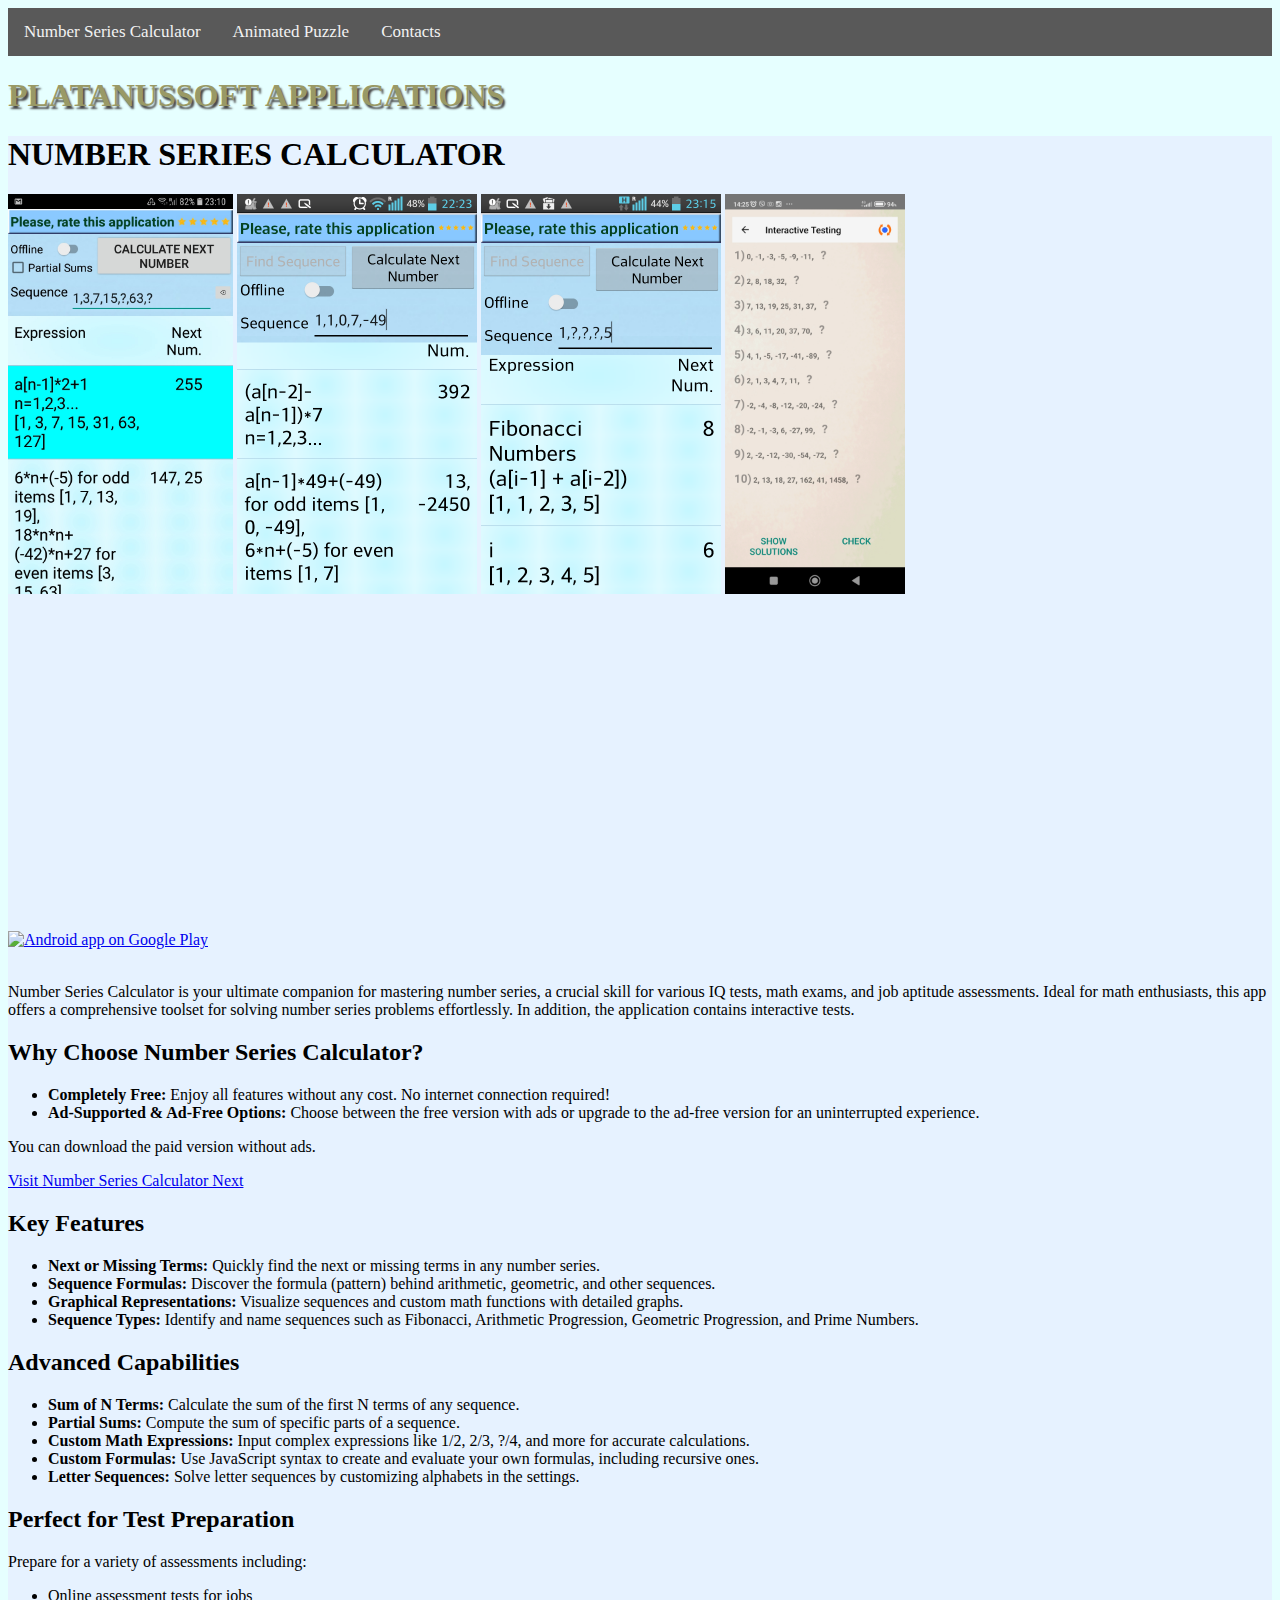
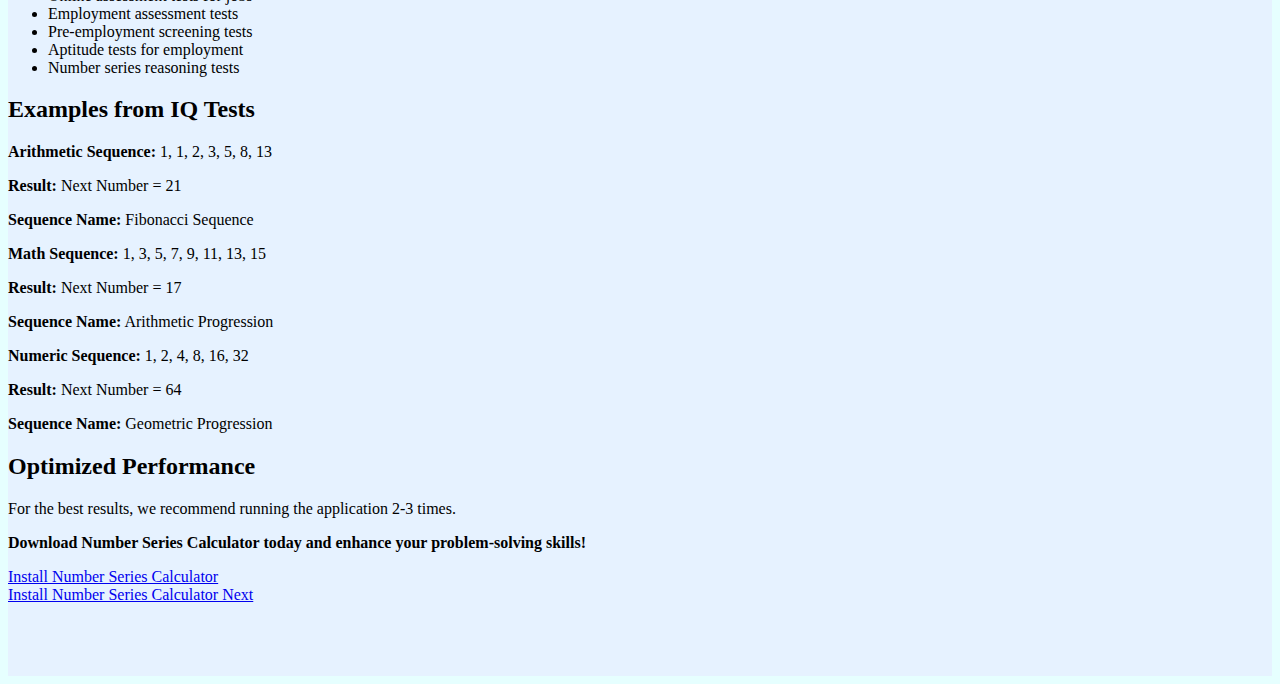
==== index.html @ 9a8e22d0 "changes" ====
<!DOCTYPE html>
<html>
<head>

    <title>Number Series Calculator is your ultimate companion for mastering number series, a crucial skill for various IQ tests and Math Exams!</title>
	<meta name="description" content="Number Series Calculator and Animated Puzzle. 
				Number Series Calculator can be useful for self learning the number
				sequences used in IQ Tests.">

    <style>

        .navbar {
            overflow: hidden;
            background-color: #595959;
            top: 0;
            width: 100%;
        }

            .navbar a {
                float: left;
                display: block;
                color: #f2f2f2;
                text-align: center;
                padding: 14px 16px;
                text-decoration: none;
                font-size: 17px;
            }

                .navbar a:hover {
                    background: #ddd;
                    color: black;
                }


        .title {
            color: #999966;
            background: #e6ffff;
            text-shadow: 2px 3px 2px #474747;
        }

        div.gallery {
            margin: 5px;
            border: 1px solid #ccc;
            float: left;
            width: 180px;
        }

            div.gallery:hover {
                border: 1px solid #777;
            }

            div.gallery img {
                width: 100%;
                height: auto;
            }

        div.desc {
            padding: 15px;
            text-align: center;
        }

        .clearclass {
            clear: left;
        }
    </style>
	
	<script data-ad-client="ca-pub-1234247991321428" async src="https://pagead2.googlesyndication.com/pagead/js/adsbygoogle.js"></script>
	
</head>
<body style="background-color:#e6ffff;">

    <!--
    <div id="fb-root"></div>
    <script async defer crossorigin="anonymous" src="https://connect.facebook.net/en_US/sdk.js#xfbml=1&version=v5.0"></script>
    -->

    <div class="navbar">
        <a href="index.html">Number Series Calculator</a>
        <a href="anipuzzle.html">Animated Puzzle</a>
        <a href="contacts.html">Contacts</a>
    </div>


    <h1 class="title">PLATANUSSOFT APPLICATIONS</h1>

    <div style="background-color:#e6f2ff;">

        <h1>NUMBER SERIES CALCULATOR</h1>

        
            
                <img src="screen1.png" alt="Arithmetic Sequence" 
                     height="400">
                       
        

        
                <img src="screen2.png" alt="Arithmetic Sequence"
                     height="400">
        

        
                <img src="screen3.png" alt="Arithmetic Sequence"
                     height="400">
                                
                <img src="screen4.png" alt="Fibonacci Numbers" 
                     height="400">
        
        
        
            <iframe align="top" width="560" height="315" src="https://www.youtube.com/embed/m0I79JWPLYk" frameborder="0" allow="accelerometer; autoplay; encrypted-media; gyroscope; picture-in-picture" allowfullscreen></iframe>
        

        <!--
        <div class="gallery">
            <div class="fb-page" data-href="https://www.facebook.com/expressionfinder" data-tabs="timeline" data-width="" data-height="" data-small-header="false" data-adapt-container-width="true" data-hide-cover="false" data-show-facepile="true"><blockquote cite="https://www.facebook.com/expressionfinder" class="fb-xfbml-parse-ignore"><a href="https://www.facebook.com/expressionfinder">Number Series Calculator</a></blockquote></div>
        </div>
    -->



        <div class="clearclass">

            <br>

            <a href="https://play.google.com/store/apps/details?id=com.expressionfinder">
                <img alt="Android app on Google Play"
                     src="https://developer.android.com/images/brand/en_app_rgb_wo_45.png" />
            </a>

            <br><br>

            <!--<h1>Number Series Calculator</h1>-->
            <p>Number Series Calculator is your ultimate companion for mastering number series, a crucial skill for various IQ tests, math exams, and job aptitude assessments. Ideal for math enthusiasts, this app offers a comprehensive toolset for solving number series problems effortlessly. In addition, the application contains interactive tests.</p>

            <h2>Why Choose Number Series Calculator?</h2>
            <ul>
                <li><strong>Completely Free:</strong> Enjoy all features without any cost. No internet connection required!</li>
                <li><strong>Ad-Supported & Ad-Free Options:</strong> Choose between the free version with ads or upgrade to the ad-free version for an uninterrupted experience.</li>
            </ul>

            <p>You can download the paid version without ads.</p>
            <p><a href="https://play.google.com/store/apps/details?id=com.numberseriescalculator">Visit Number Series Calculator Next</a></p>

            <h2>Key Features</h2>
            <ul>
                <li><strong>Next or Missing Terms:</strong> Quickly find the next or missing terms in any number series.</li>
                <li><strong>Sequence Formulas:</strong> Discover the formula (pattern) behind arithmetic, geometric, and other sequences.</li>
                <li><strong>Graphical Representations:</strong> Visualize sequences and custom math functions with detailed graphs.</li>
                <li><strong>Sequence Types:</strong> Identify and name sequences such as Fibonacci, Arithmetic Progression, Geometric Progression, and Prime Numbers.</li>
            </ul>

            <h2>Advanced Capabilities</h2>
            <ul>
                <li><strong>Sum of N Terms:</strong> Calculate the sum of the first N terms of any sequence.</li>
                <li><strong>Partial Sums:</strong> Compute the sum of specific parts of a sequence.</li>
                <li><strong>Custom Math Expressions:</strong> Input complex expressions like 1/2, 2/3, ?/4, and more for accurate calculations.</li>
                <li><strong>Custom Formulas:</strong> Use JavaScript syntax to create and evaluate your own formulas, including recursive ones.</li>
                <li><strong>Letter Sequences:</strong> Solve letter sequences by customizing alphabets in the settings.</li>
            </ul>

            <h2>Perfect for Test Preparation</h2>
            <p>Prepare for a variety of assessments including:</p>
            <ul>
                <li>Online assessment tests for jobs</li>
                <li>Employment assessment tests</li>
                <li>Pre-employment screening tests</li>
                <li>Aptitude tests for employment</li>
                <li>Number series reasoning tests</li>
            </ul>

            <h2>Examples from IQ Tests</h2>
            <p><strong>Arithmetic Sequence:</strong> 1, 1, 2, 3, 5, 8, 13</p>
            <p><strong>Result:</strong> Next Number = 21</p>
            <p><strong>Sequence Name:</strong> Fibonacci Sequence</p>

            <p><strong>Math Sequence:</strong> 1, 3, 5, 7, 9, 11, 13, 15</p>
            <p><strong>Result:</strong> Next Number = 17</p>
            <p><strong>Sequence Name:</strong> Arithmetic Progression</p>

            <p><strong>Numeric Sequence:</strong> 1, 2, 4, 8, 16, 32</p>
            <p><strong>Result:</strong> Next Number = 64</p>
            <p><strong>Sequence Name:</strong> Geometric Progression</p>

            <h2>Optimized Performance</h2>
            <p>For the best results, we recommend running the application 2-3 times.</p>

            <p><strong>Download Number Series Calculator today and enhance your problem-solving skills!</strong></p>

            <div>
                <a href="https://play.google.com/store/apps/details?id=com.expressionfinder">
                    Install
                    Number Series Calculator
                </a><br>
                <a href="https://play.google.com/store/apps/details?id=com.numberseriescalculator">
                    Install
                    Number Series Calculator Next
                </a>
            </div>

            <br>
            <br>




            <br>
            <br>

        </div>
    </div>
        

    <script type="text/javascript">var infolinks_pid = 3323339; var infolinks_wsid = 0;</script>
    <script type="text/javascript" src="//resources.infolinks.com/js/infolinks_main.js"></script>
</body>
</html>
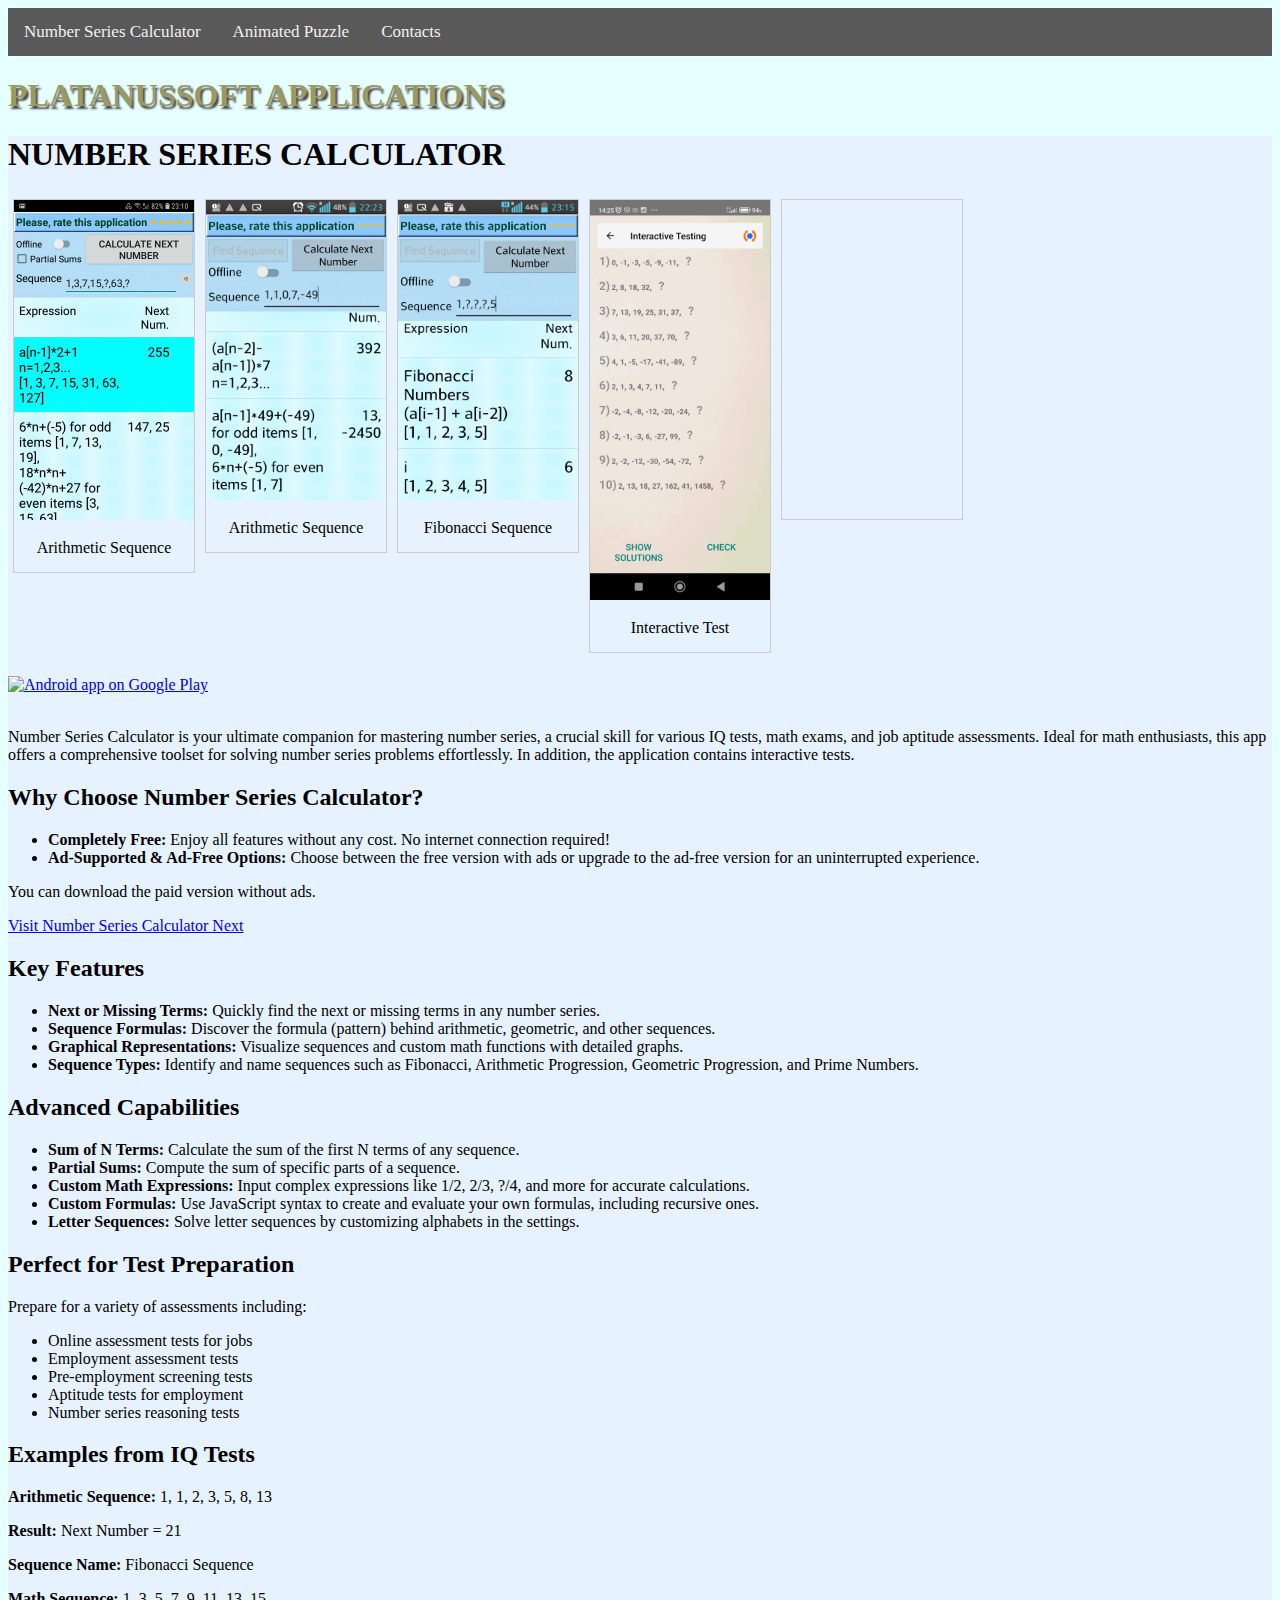
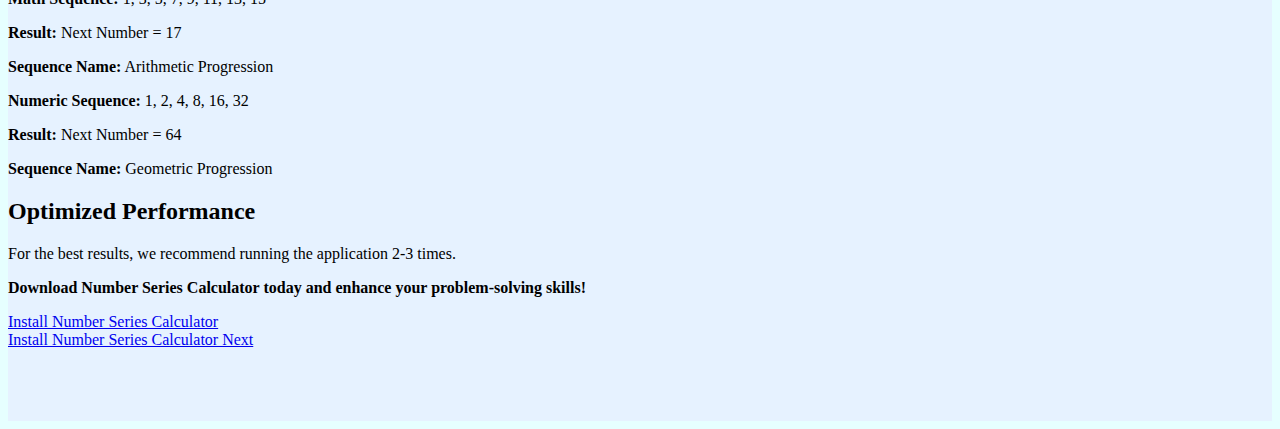
==== commit 32530384: "new changes" ====
--- a/index.html
+++ b/index.html
@@ -87,29 +87,48 @@
 
         <h1>NUMBER SERIES CALCULATOR</h1>
 
+
+        <div class="gallery">
+            <a target="_blank" href="screen1.png">
+                <img src="screen1.png" alt="Arithmetic Sequence" width="600"
+                     height="400">
+            </a>
+            <div class="desc">Arithmetic Sequence</div>
+        </div>
+
+        <div class="gallery">
+            <a target="_blank" href="screen2.png">
+                <img src="screen2.png" alt="Arithmetic Sequence" width="600"
+                     height="400">
+            </a>
+            <div class="desc">Arithmetic Sequence</div>
+        </div>
+
+        <div class="gallery">
+            <a target="_blank" href="screen3.png">
+                <img src="screen3.png" alt="Fibonacci Sequence" width="600"
+                     height="400">
+            </a>
+            <div class="desc">Fibonacci Sequence</div>
+        </div>
+
+        <div class="gallery">
+            <a target="_blank" href="screen4.png">
+                <img src="screen4.png" alt="Arithmetic Sequence" width="600"
+                     height="400">
+            </a>
+            <div class="desc">Interactive Test</div>
+        </div>
         
-            
-                <img src="screen1.png" alt="Arithmetic Sequence" 
-                     height="400">
-                       
+
+        <div class="gallery">
+
+            <iframe width="560" height="315" src="https://www.youtube.com/embed/m0I79JWPLYk" frameborder="0" allow="accelerometer; autoplay; encrypted-media; gyroscope; picture-in-picture" allowfullscreen></iframe>
+
+        </div>
+
         
 
-        
-                <img src="screen2.png" alt="Arithmetic Sequence"
-                     height="400">
-        
-
-        
-                <img src="screen3.png" alt="Arithmetic Sequence"
-                     height="400">
-                                
-                <img src="screen4.png" alt="Fibonacci Numbers" 
-                     height="400">
-        
-        
-        
-            <iframe align="top" width="560" height="315" src="https://www.youtube.com/embed/m0I79JWPLYk" frameborder="0" allow="accelerometer; autoplay; encrypted-media; gyroscope; picture-in-picture" allowfullscreen></iframe>
-        
 
         <!--
         <div class="gallery">
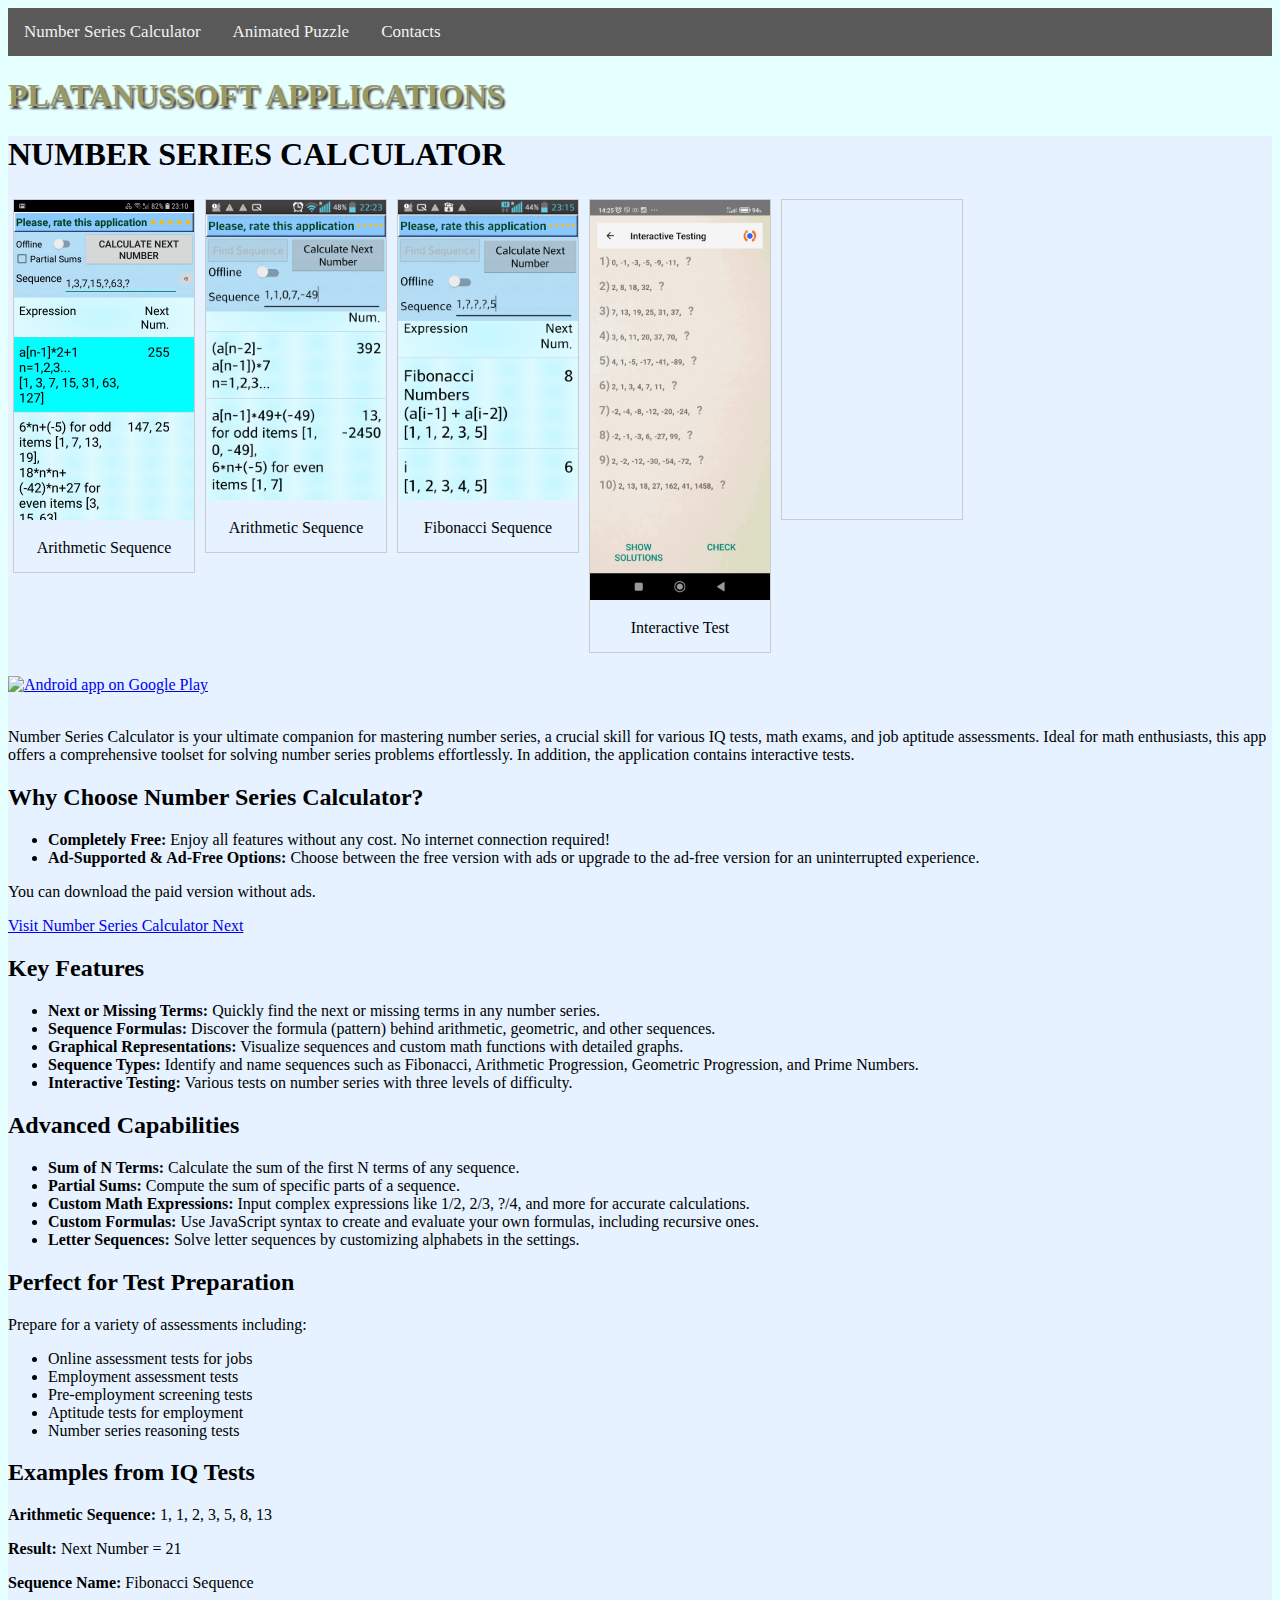
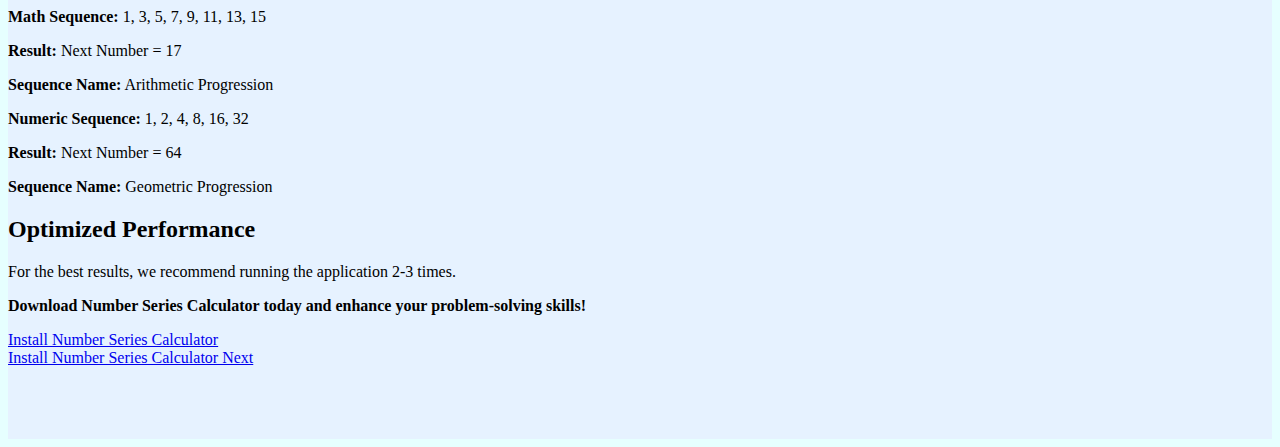
==== commit f86e92b9: "new changes" ====
--- a/index.html
+++ b/index.html
@@ -167,6 +167,7 @@
                 <li><strong>Sequence Formulas:</strong> Discover the formula (pattern) behind arithmetic, geometric, and other sequences.</li>
                 <li><strong>Graphical Representations:</strong> Visualize sequences and custom math functions with detailed graphs.</li>
                 <li><strong>Sequence Types:</strong> Identify and name sequences such as Fibonacci, Arithmetic Progression, Geometric Progression, and Prime Numbers.</li>
+                <li><strong>Interactive Testing:</strong> Various tests on number series with three levels of difficulty.</li>
             </ul>
 
             <h2>Advanced Capabilities</h2>
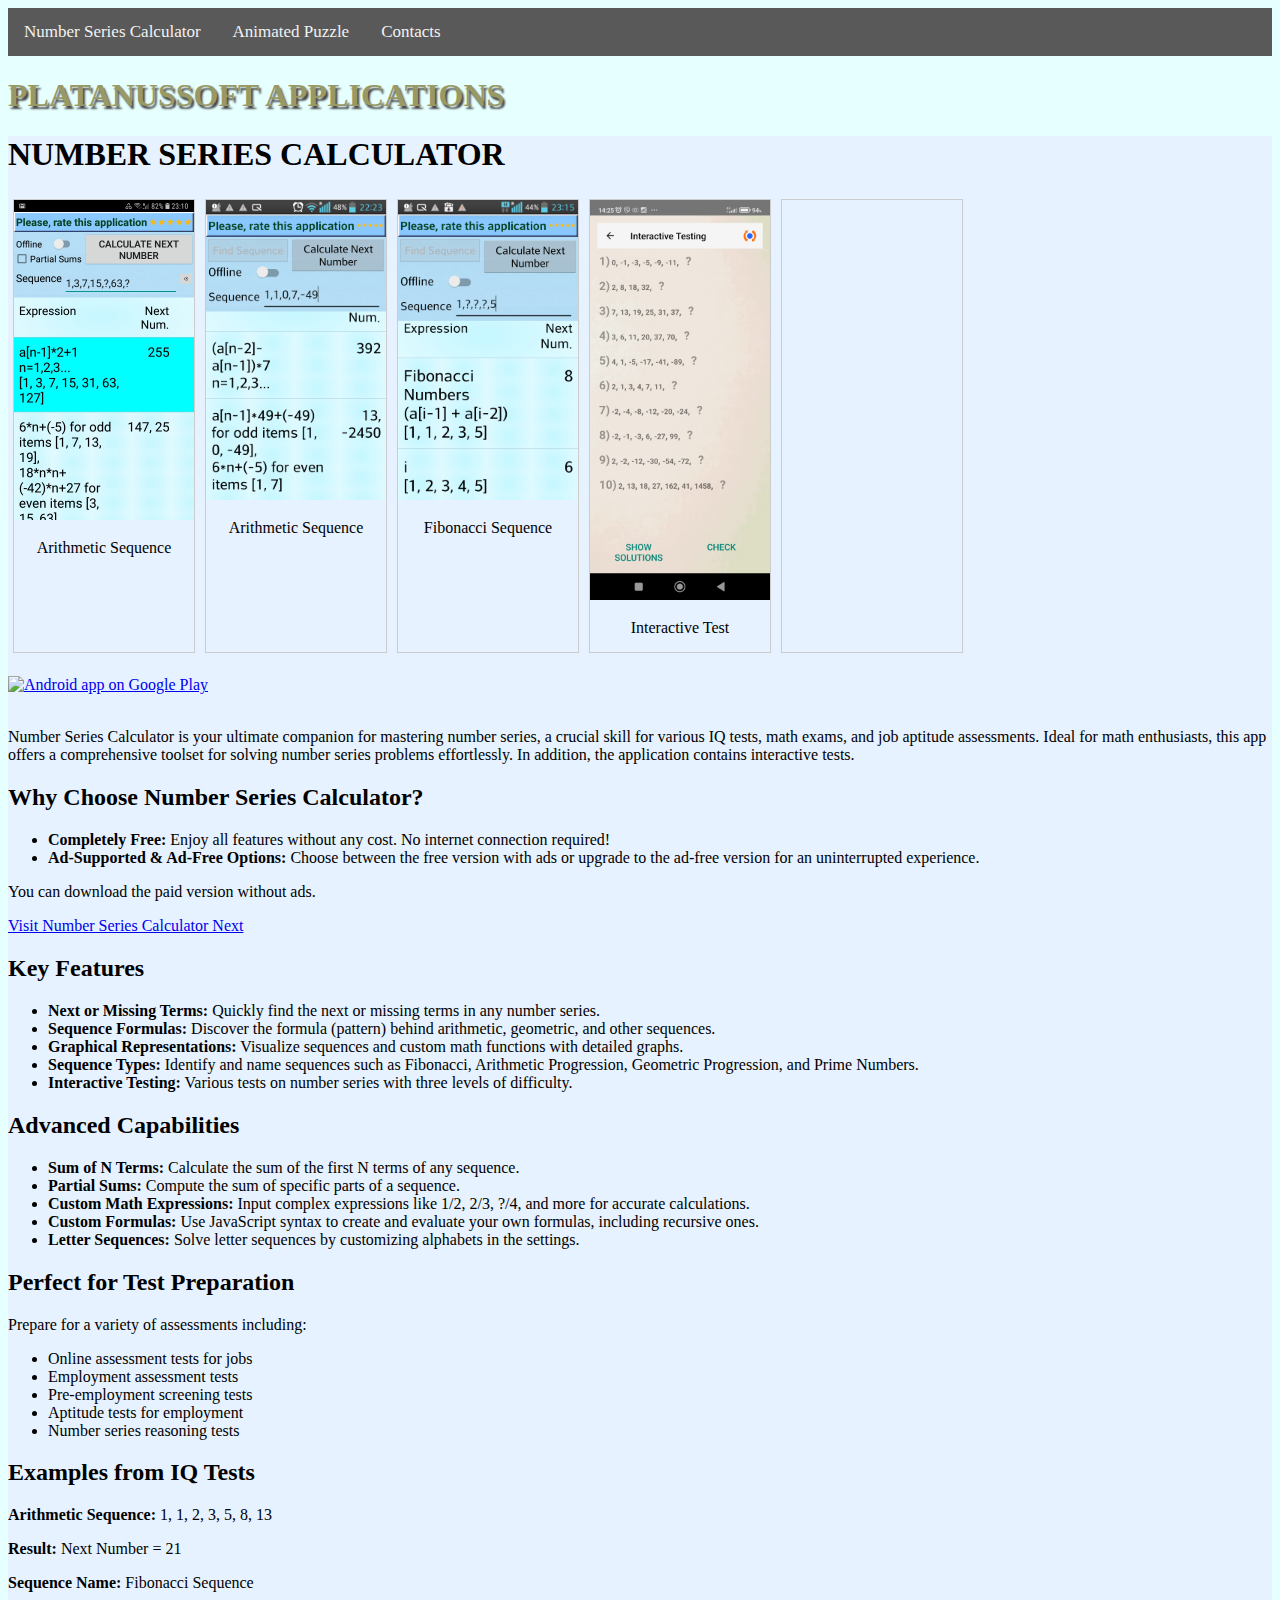
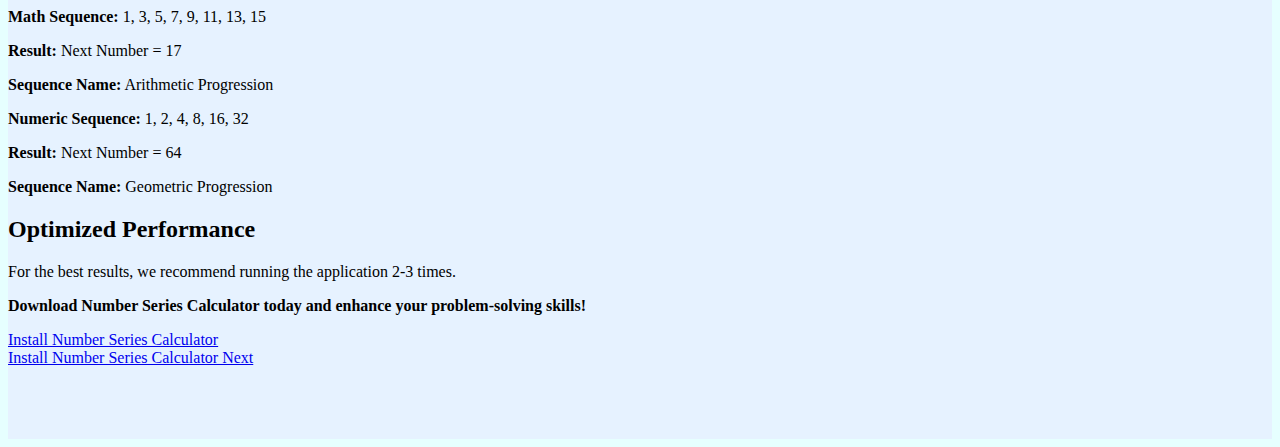
==== commit 7fa3c476: "add 3-2025" ====
--- a/index.html
+++ b/index.html
@@ -83,155 +83,148 @@
 
     <h1 class="title">PLATANUSSOFT APPLICATIONS</h1>
 
-    <div style="background-color:#e6f2ff;">
-
-        <h1>NUMBER SERIES CALCULATOR</h1>
-
-
-        <div class="gallery">
-            <a target="_blank" href="screen1.png">
-                <img src="screen1.png" alt="Arithmetic Sequence" width="600"
-                     height="400">
-            </a>
-            <div class="desc">Arithmetic Sequence</div>
+    <div style="background-color:#e6f2ff;  ">
+
+            <h1>NUMBER SERIES CALCULATOR</h1>
+
+            <div style="display: flex; flex-direction: row; flex-wrap: wrap; ">
+
+                <div class="gallery">
+                    <a target="_blank" href="screen1.png">
+                        <img src="screen1.png" alt="Arithmetic Sequence" width="600"
+                             height="400">
+                    </a>
+                    <div class="desc">Arithmetic Sequence</div>
+                </div>
+
+                <div class="gallery">
+                    <a target="_blank" href="screen2.png">
+                        <img src="screen2.png" alt="Arithmetic Sequence" width="600"
+                             height="400">
+                    </a>
+                    <div class="desc">Arithmetic Sequence</div>
+                </div>
+
+                <div class="gallery">
+                    <a target="_blank" href="screen3.png">
+                        <img src="screen3.png" alt="Fibonacci Sequence" width="600"
+                             height="400">
+                    </a>
+                    <div class="desc">Fibonacci Sequence</div>
+                </div>
+
+                <div class="gallery">
+                    <a target="_blank" href="screen4.png">
+                        <img src="screen4.png" alt="Arithmetic Sequence" width="600"
+                             height="400">
+                    </a>
+                    <div class="desc">Interactive Test</div>
+                </div>
+
+
+                <div class="gallery">
+
+                    <iframe width="560" height="315" src="https://www.youtube.com/embed/m0I79JWPLYk" frameborder="0" allow="accelerometer; autoplay; encrypted-media; gyroscope; picture-in-picture" allowfullscreen></iframe>
+
+                </div>
+
+
+            </div>
+
+            <div class="clearclass">
+
+                <br>
+
+                <a href="https://play.google.com/store/apps/details?id=com.expressionfinder">
+                    <img alt="Android app on Google Play"
+                         src="https://developer.android.com/images/brand/en_app_rgb_wo_45.png" />
+                </a>
+
+                <br><br>
+
+                <!--<h1>Number Series Calculator</h1>-->
+                <p>Number Series Calculator is your ultimate companion for mastering number series, a crucial skill for various IQ tests, math exams, and job aptitude assessments. Ideal for math enthusiasts, this app offers a comprehensive toolset for solving number series problems effortlessly. In addition, the application contains interactive tests.</p>
+
+                <h2>Why Choose Number Series Calculator?</h2>
+                <ul>
+                    <li><strong>Completely Free:</strong> Enjoy all features without any cost. No internet connection required!</li>
+                    <li><strong>Ad-Supported & Ad-Free Options:</strong> Choose between the free version with ads or upgrade to the ad-free version for an uninterrupted experience.</li>
+                </ul>
+
+                <p>You can download the paid version without ads.</p>
+                <p><a href="https://play.google.com/store/apps/details?id=com.numberseriescalculator">Visit Number Series Calculator Next</a></p>
+
+                <h2>Key Features</h2>
+                <ul>
+                    <li><strong>Next or Missing Terms:</strong> Quickly find the next or missing terms in any number series.</li>
+                    <li><strong>Sequence Formulas:</strong> Discover the formula (pattern) behind arithmetic, geometric, and other sequences.</li>
+                    <li><strong>Graphical Representations:</strong> Visualize sequences and custom math functions with detailed graphs.</li>
+                    <li><strong>Sequence Types:</strong> Identify and name sequences such as Fibonacci, Arithmetic Progression, Geometric Progression, and Prime Numbers.</li>
+                    <li><strong>Interactive Testing:</strong> Various tests on number series with three levels of difficulty.</li>
+                </ul>
+
+                <h2>Advanced Capabilities</h2>
+                <ul>
+                    <li><strong>Sum of N Terms:</strong> Calculate the sum of the first N terms of any sequence.</li>
+                    <li><strong>Partial Sums:</strong> Compute the sum of specific parts of a sequence.</li>
+                    <li><strong>Custom Math Expressions:</strong> Input complex expressions like 1/2, 2/3, ?/4, and more for accurate calculations.</li>
+                    <li><strong>Custom Formulas:</strong> Use JavaScript syntax to create and evaluate your own formulas, including recursive ones.</li>
+                    <li><strong>Letter Sequences:</strong> Solve letter sequences by customizing alphabets in the settings.</li>
+                </ul>
+
+                <h2>Perfect for Test Preparation</h2>
+                <p>Prepare for a variety of assessments including:</p>
+                <ul>
+                    <li>Online assessment tests for jobs</li>
+                    <li>Employment assessment tests</li>
+                    <li>Pre-employment screening tests</li>
+                    <li>Aptitude tests for employment</li>
+                    <li>Number series reasoning tests</li>
+                </ul>
+
+                <h2>Examples from IQ Tests</h2>
+                <p><strong>Arithmetic Sequence:</strong> 1, 1, 2, 3, 5, 8, 13</p>
+                <p><strong>Result:</strong> Next Number = 21</p>
+                <p><strong>Sequence Name:</strong> Fibonacci Sequence</p>
+
+                <p><strong>Math Sequence:</strong> 1, 3, 5, 7, 9, 11, 13, 15</p>
+                <p><strong>Result:</strong> Next Number = 17</p>
+                <p><strong>Sequence Name:</strong> Arithmetic Progression</p>
+
+                <p><strong>Numeric Sequence:</strong> 1, 2, 4, 8, 16, 32</p>
+                <p><strong>Result:</strong> Next Number = 64</p>
+                <p><strong>Sequence Name:</strong> Geometric Progression</p>
+
+                <h2>Optimized Performance</h2>
+                <p>For the best results, we recommend running the application 2-3 times.</p>
+
+                <p><strong>Download Number Series Calculator today and enhance your problem-solving skills!</strong></p>
+
+                <div>
+                    <a href="https://play.google.com/store/apps/details?id=com.expressionfinder">
+                        Install
+                        Number Series Calculator
+                    </a><br>
+                    <a href="https://play.google.com/store/apps/details?id=com.numberseriescalculator">
+                        Install
+                        Number Series Calculator Next
+                    </a>
+                </div>
+
+                <br>
+                <br>
+
+
+
+
+                <br>
+                <br>
+
+            </div>
         </div>
 
-        <div class="gallery">
-            <a target="_blank" href="screen2.png">
-                <img src="screen2.png" alt="Arithmetic Sequence" width="600"
-                     height="400">
-            </a>
-            <div class="desc">Arithmetic Sequence</div>
-        </div>
-
-        <div class="gallery">
-            <a target="_blank" href="screen3.png">
-                <img src="screen3.png" alt="Fibonacci Sequence" width="600"
-                     height="400">
-            </a>
-            <div class="desc">Fibonacci Sequence</div>
-        </div>
-
-        <div class="gallery">
-            <a target="_blank" href="screen4.png">
-                <img src="screen4.png" alt="Arithmetic Sequence" width="600"
-                     height="400">
-            </a>
-            <div class="desc">Interactive Test</div>
-        </div>
-        
-
-        <div class="gallery">
-
-            <iframe width="560" height="315" src="https://www.youtube.com/embed/m0I79JWPLYk" frameborder="0" allow="accelerometer; autoplay; encrypted-media; gyroscope; picture-in-picture" allowfullscreen></iframe>
-
-        </div>
-
-        
-
-
-        <!--
-        <div class="gallery">
-            <div class="fb-page" data-href="https://www.facebook.com/expressionfinder" data-tabs="timeline" data-width="" data-height="" data-small-header="false" data-adapt-container-width="true" data-hide-cover="false" data-show-facepile="true"><blockquote cite="https://www.facebook.com/expressionfinder" class="fb-xfbml-parse-ignore"><a href="https://www.facebook.com/expressionfinder">Number Series Calculator</a></blockquote></div>
-        </div>
-    -->
-
-
-
-        <div class="clearclass">
-
-            <br>
-
-            <a href="https://play.google.com/store/apps/details?id=com.expressionfinder">
-                <img alt="Android app on Google Play"
-                     src="https://developer.android.com/images/brand/en_app_rgb_wo_45.png" />
-            </a>
-
-            <br><br>
-
-            <!--<h1>Number Series Calculator</h1>-->
-            <p>Number Series Calculator is your ultimate companion for mastering number series, a crucial skill for various IQ tests, math exams, and job aptitude assessments. Ideal for math enthusiasts, this app offers a comprehensive toolset for solving number series problems effortlessly. In addition, the application contains interactive tests.</p>
-
-            <h2>Why Choose Number Series Calculator?</h2>
-            <ul>
-                <li><strong>Completely Free:</strong> Enjoy all features without any cost. No internet connection required!</li>
-                <li><strong>Ad-Supported & Ad-Free Options:</strong> Choose between the free version with ads or upgrade to the ad-free version for an uninterrupted experience.</li>
-            </ul>
-
-            <p>You can download the paid version without ads.</p>
-            <p><a href="https://play.google.com/store/apps/details?id=com.numberseriescalculator">Visit Number Series Calculator Next</a></p>
-
-            <h2>Key Features</h2>
-            <ul>
-                <li><strong>Next or Missing Terms:</strong> Quickly find the next or missing terms in any number series.</li>
-                <li><strong>Sequence Formulas:</strong> Discover the formula (pattern) behind arithmetic, geometric, and other sequences.</li>
-                <li><strong>Graphical Representations:</strong> Visualize sequences and custom math functions with detailed graphs.</li>
-                <li><strong>Sequence Types:</strong> Identify and name sequences such as Fibonacci, Arithmetic Progression, Geometric Progression, and Prime Numbers.</li>
-                <li><strong>Interactive Testing:</strong> Various tests on number series with three levels of difficulty.</li>
-            </ul>
-
-            <h2>Advanced Capabilities</h2>
-            <ul>
-                <li><strong>Sum of N Terms:</strong> Calculate the sum of the first N terms of any sequence.</li>
-                <li><strong>Partial Sums:</strong> Compute the sum of specific parts of a sequence.</li>
-                <li><strong>Custom Math Expressions:</strong> Input complex expressions like 1/2, 2/3, ?/4, and more for accurate calculations.</li>
-                <li><strong>Custom Formulas:</strong> Use JavaScript syntax to create and evaluate your own formulas, including recursive ones.</li>
-                <li><strong>Letter Sequences:</strong> Solve letter sequences by customizing alphabets in the settings.</li>
-            </ul>
-
-            <h2>Perfect for Test Preparation</h2>
-            <p>Prepare for a variety of assessments including:</p>
-            <ul>
-                <li>Online assessment tests for jobs</li>
-                <li>Employment assessment tests</li>
-                <li>Pre-employment screening tests</li>
-                <li>Aptitude tests for employment</li>
-                <li>Number series reasoning tests</li>
-            </ul>
-
-            <h2>Examples from IQ Tests</h2>
-            <p><strong>Arithmetic Sequence:</strong> 1, 1, 2, 3, 5, 8, 13</p>
-            <p><strong>Result:</strong> Next Number = 21</p>
-            <p><strong>Sequence Name:</strong> Fibonacci Sequence</p>
-
-            <p><strong>Math Sequence:</strong> 1, 3, 5, 7, 9, 11, 13, 15</p>
-            <p><strong>Result:</strong> Next Number = 17</p>
-            <p><strong>Sequence Name:</strong> Arithmetic Progression</p>
-
-            <p><strong>Numeric Sequence:</strong> 1, 2, 4, 8, 16, 32</p>
-            <p><strong>Result:</strong> Next Number = 64</p>
-            <p><strong>Sequence Name:</strong> Geometric Progression</p>
-
-            <h2>Optimized Performance</h2>
-            <p>For the best results, we recommend running the application 2-3 times.</p>
-
-            <p><strong>Download Number Series Calculator today and enhance your problem-solving skills!</strong></p>
-
-            <div>
-                <a href="https://play.google.com/store/apps/details?id=com.expressionfinder">
-                    Install
-                    Number Series Calculator
-                </a><br>
-                <a href="https://play.google.com/store/apps/details?id=com.numberseriescalculator">
-                    Install
-                    Number Series Calculator Next
-                </a>
-            </div>
-
-            <br>
-            <br>
-
-
-
-
-            <br>
-            <br>
-
-        </div>
-    </div>
-        
-
-    <script type="text/javascript">var infolinks_pid = 3323339; var infolinks_wsid = 0;</script>
-    <script type="text/javascript" src="//resources.infolinks.com/js/infolinks_main.js"></script>
+
+        <script type="text/javascript">var infolinks_pid = 3323339; var infolinks_wsid = 0;</script>
+        <script type="text/javascript" src="//resources.infolinks.com/js/infolinks_main.js"></script>
 </body>
 </html>
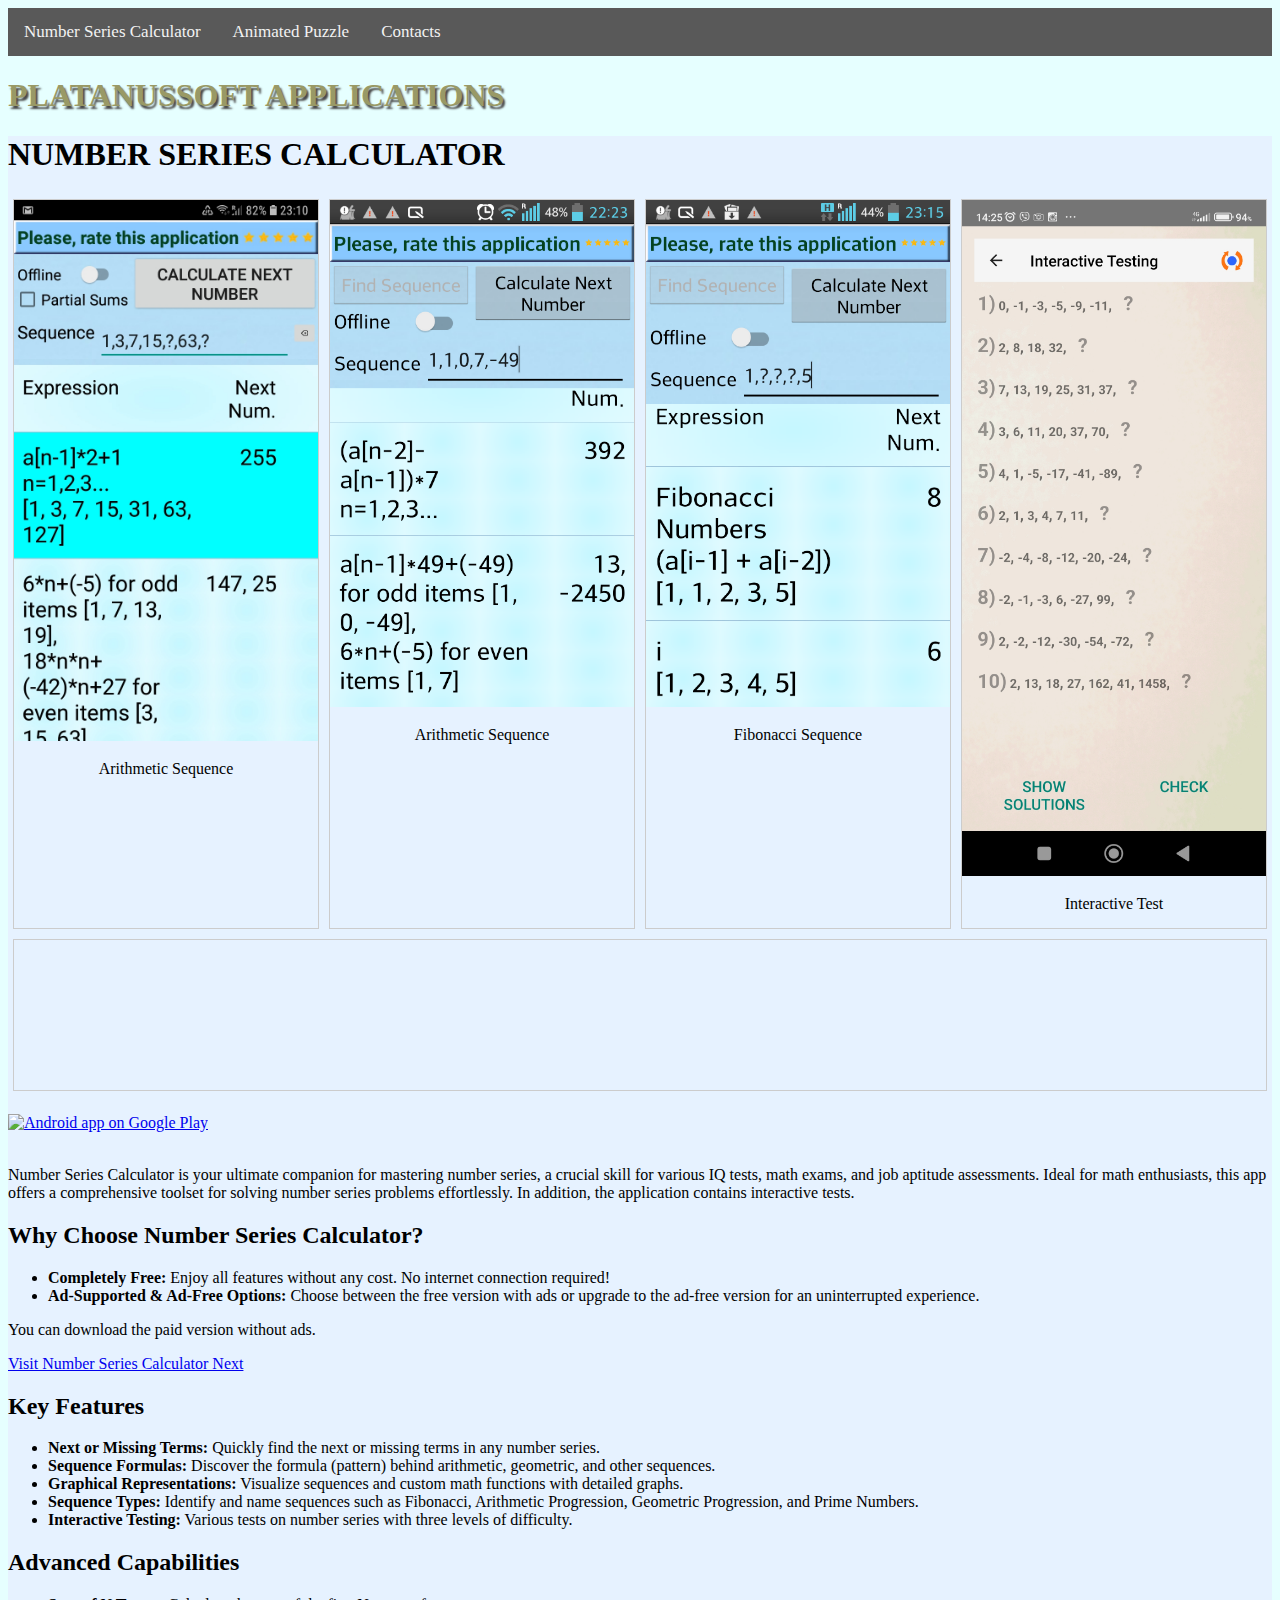
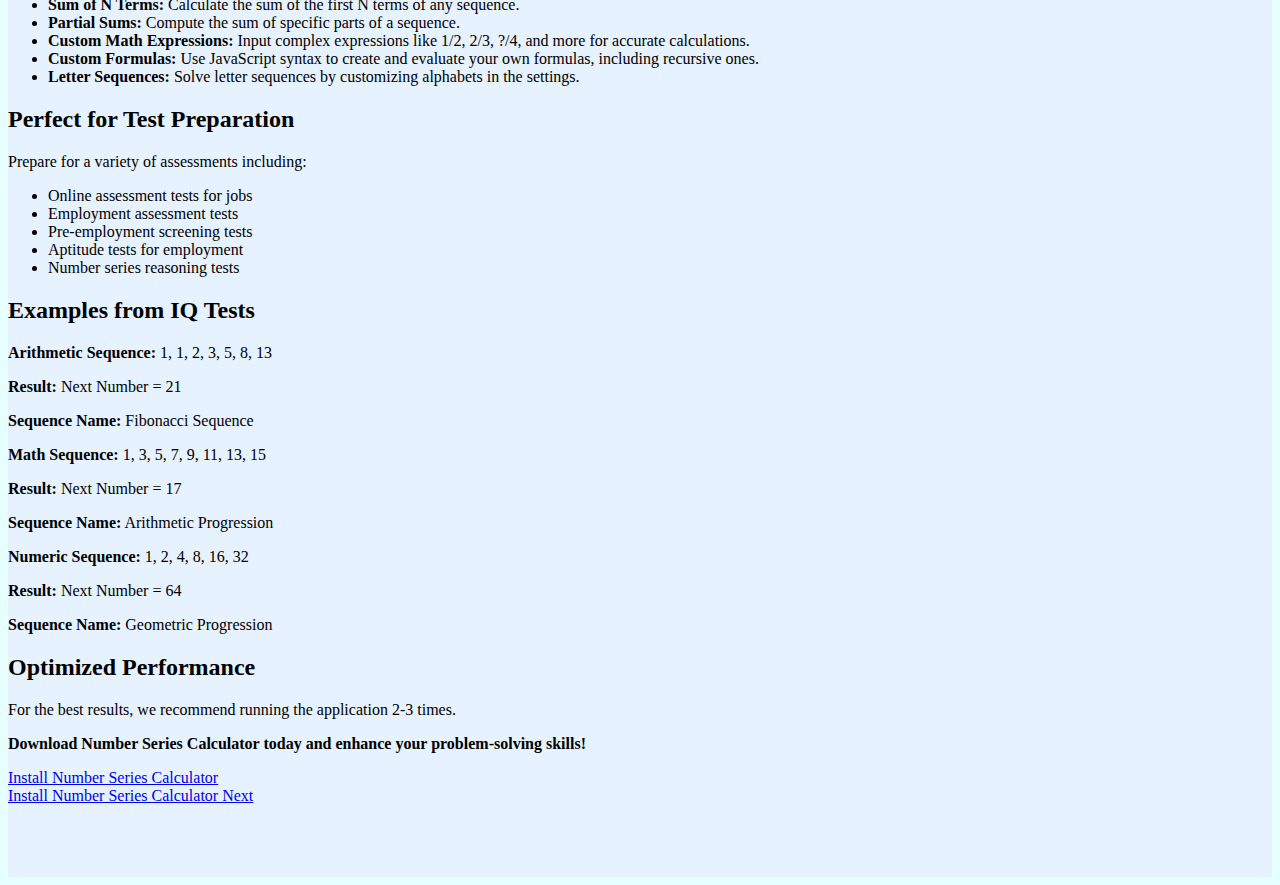
==== commit 94288e14: "add 2025" ====
--- a/index.html
+++ b/index.html
@@ -62,6 +62,24 @@
         .clearclass {
             clear: left;
         }
+
+		.gallery img, .gallery iframe {
+			max-width: 100%;
+			height: auto;
+		}
+
+		#youtube {
+			display: flex;
+			/*flex-wrap: wrap;*/
+			/*justify-content: center;*/
+			/*gap: 10px; */
+		}
+
+		.gallery {
+			flex: 1 1 300px; 
+			max-width: 100%;
+			text-align: center;
+		}
     </style>
 	
 	<script data-ad-client="ca-pub-1234247991321428" async src="https://pagead2.googlesyndication.com/pagead/js/adsbygoogle.js"></script>
@@ -83,7 +101,7 @@
 
     <h1 class="title">PLATANUSSOFT APPLICATIONS</h1>
 
-    <div style="background-color:#e6f2ff;  ">
+    <div style="background-color: #e6f2ff; ">
 
             <h1>NUMBER SERIES CALCULATOR</h1>
 
@@ -122,7 +140,7 @@
                 </div>
 
 
-                <div class="gallery">
+                <div class="gallery" id="youtube">
 
                     <iframe width="560" height="315" src="https://www.youtube.com/embed/m0I79JWPLYk" frameborder="0" allow="accelerometer; autoplay; encrypted-media; gyroscope; picture-in-picture" allowfullscreen></iframe>
 
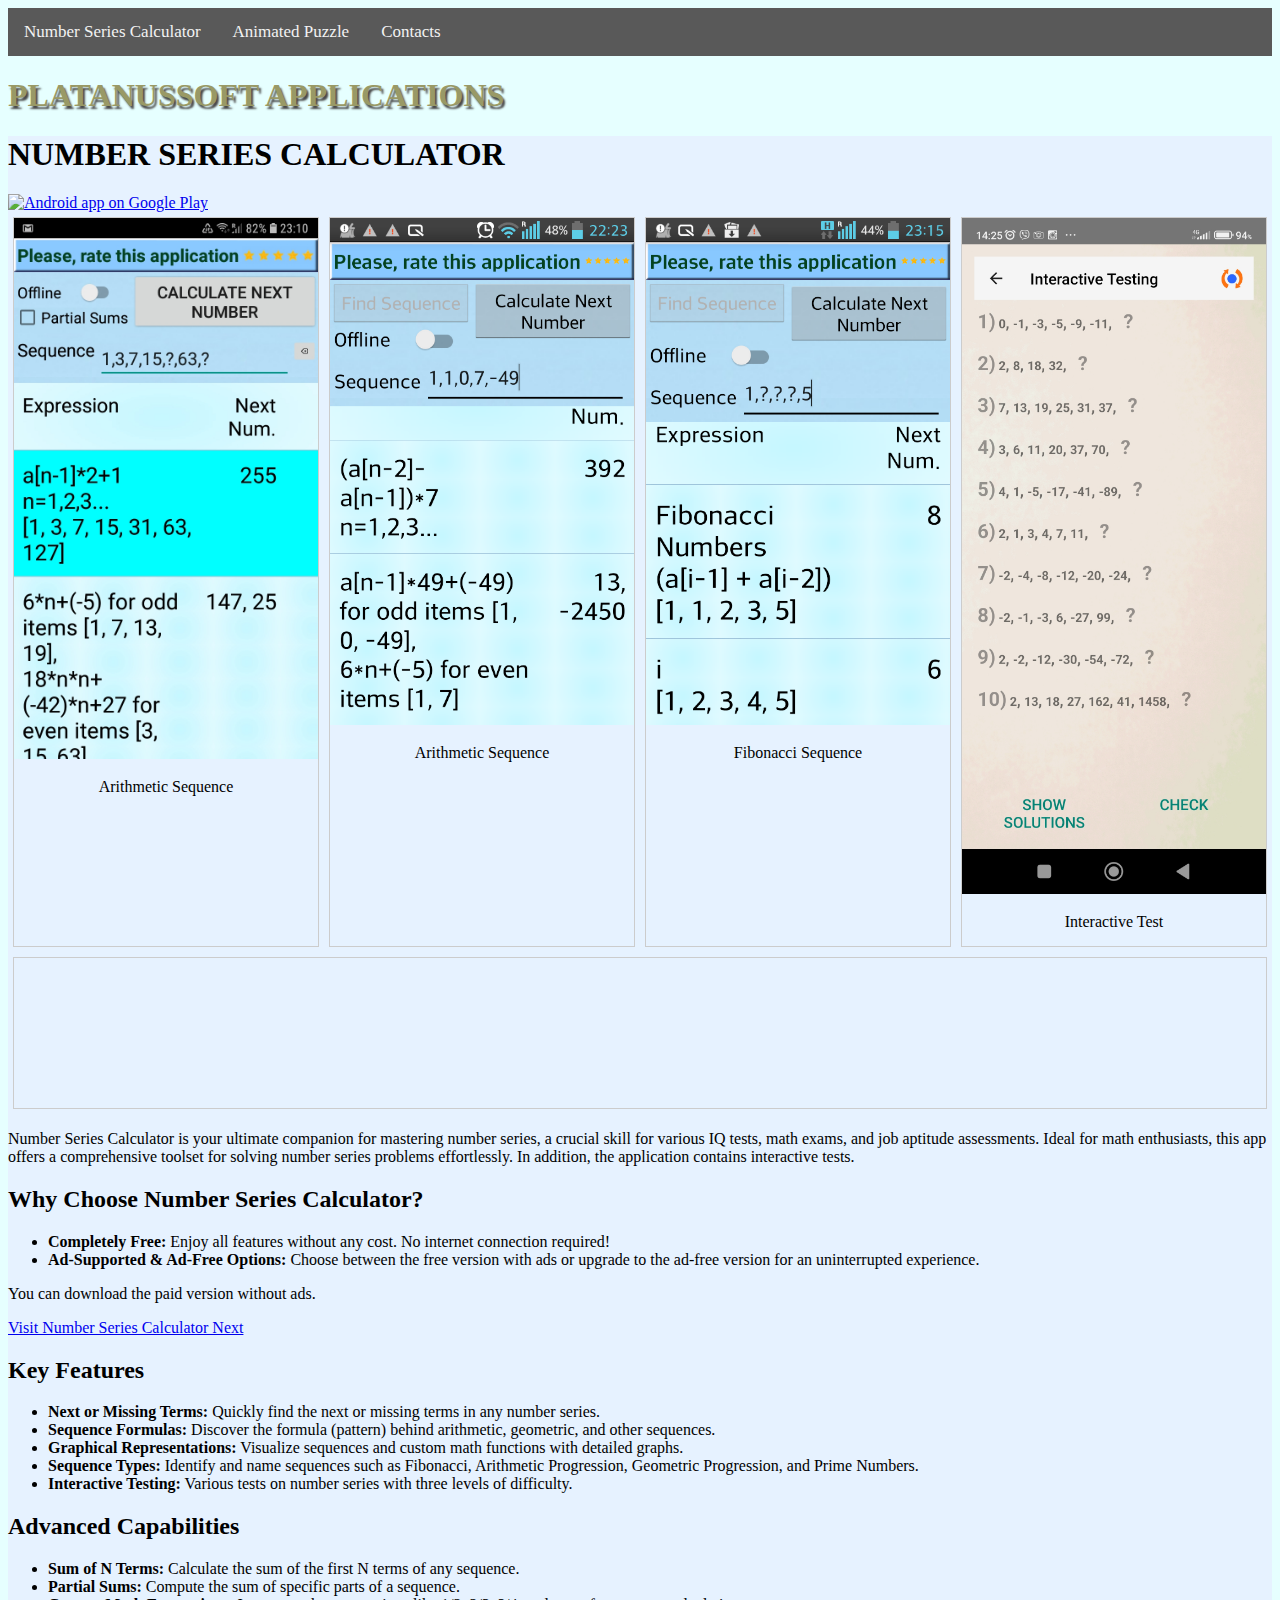
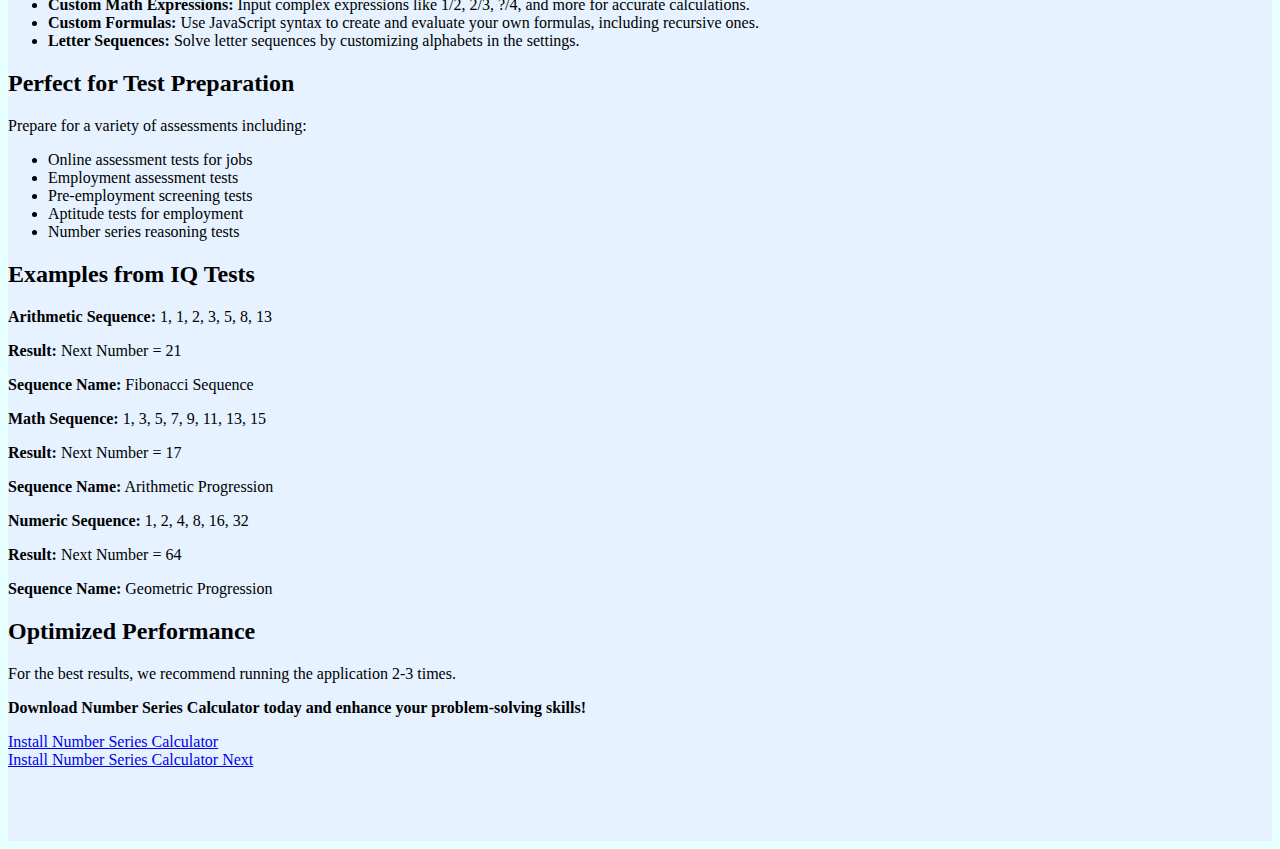
==== commit b8598250: "3-2025" ====
--- a/index.html
+++ b/index.html
@@ -69,7 +69,7 @@
 		}
 
 		#youtube {
-			display: flex;
+			display: flex;			
 			/*flex-wrap: wrap;*/
 			/*justify-content: center;*/
 			/*gap: 10px; */
@@ -101,148 +101,152 @@
 
     <h1 class="title">PLATANUSSOFT APPLICATIONS</h1>
 
+    
+
+
+
+    
+
     <div style="background-color: #e6f2ff; ">
 
-            <h1>NUMBER SERIES CALCULATOR</h1>
-
-            <div style="display: flex; flex-direction: row; flex-wrap: wrap; ">
-
-                <div class="gallery">
-                    <a target="_blank" href="screen1.png">
-                        <img src="screen1.png" alt="Arithmetic Sequence" width="600"
-                             height="400">
-                    </a>
-                    <div class="desc">Arithmetic Sequence</div>
-                </div>
-
-                <div class="gallery">
-                    <a target="_blank" href="screen2.png">
-                        <img src="screen2.png" alt="Arithmetic Sequence" width="600"
-                             height="400">
-                    </a>
-                    <div class="desc">Arithmetic Sequence</div>
-                </div>
-
-                <div class="gallery">
-                    <a target="_blank" href="screen3.png">
-                        <img src="screen3.png" alt="Fibonacci Sequence" width="600"
-                             height="400">
-                    </a>
-                    <div class="desc">Fibonacci Sequence</div>
-                </div>
-
-                <div class="gallery">
-                    <a target="_blank" href="screen4.png">
-                        <img src="screen4.png" alt="Arithmetic Sequence" width="600"
-                             height="400">
-                    </a>
-                    <div class="desc">Interactive Test</div>
-                </div>
-
-
-                <div class="gallery" id="youtube">
-
-                    <iframe width="560" height="315" src="https://www.youtube.com/embed/m0I79JWPLYk" frameborder="0" allow="accelerometer; autoplay; encrypted-media; gyroscope; picture-in-picture" allowfullscreen></iframe>
-
-                </div>
-
-
-            </div>
-
-            <div class="clearclass">
-
-                <br>
-
+        <h1>NUMBER SERIES CALCULATOR</h1>
+
+        <a href="https://play.google.com/store/apps/details?id=com.expressionfinder">
+            <img alt="Android app on Google Play"
+                 src="https://developer.android.com/images/brand/en_app_rgb_wo_45.png" />
+        </a>
+
+        <div style="display: flex; flex-direction: row; flex-wrap: wrap; ">
+
+            <div class="gallery">
+                <a target="_blank" href="screen1.png">
+                    <img src="screen1.png" alt="Arithmetic Sequence" width="600"
+                         height="400">
+                </a>
+                <div class="desc">Arithmetic Sequence</div>
+            </div>
+
+            <div class="gallery">
+                <a target="_blank" href="screen2.png">
+                    <img src="screen2.png" alt="Arithmetic Sequence" width="600"
+                         height="400">
+                </a>
+                <div class="desc">Arithmetic Sequence</div>
+            </div>
+
+            <div class="gallery">
+                <a target="_blank" href="screen3.png">
+                    <img src="screen3.png" alt="Fibonacci Sequence" width="600"
+                         height="400">
+                </a>
+                <div class="desc">Fibonacci Sequence</div>
+            </div>
+
+            <div class="gallery">
+                <a target="_blank" href="screen4.png">
+                    <img src="screen4.png" alt="Arithmetic Sequence" width="600"
+                         height="400">
+                </a>
+                <div class="desc">Interactive Test</div>
+            </div>
+
+
+            <div class="gallery" id="youtube">
+
+                <iframe width="560" height="315" src="https://www.youtube.com/embed/m0I79JWPLYk" frameborder="0" allow="accelerometer; autoplay; encrypted-media; gyroscope; picture-in-picture" allowfullscreen></iframe>
+
+            </div>
+
+
+        </div>
+
+        <div class="clearclass">
+
+
+
+            <!--<h1>Number Series Calculator</h1>-->
+            <p>Number Series Calculator is your ultimate companion for mastering number series, a crucial skill for various IQ tests, math exams, and job aptitude assessments. Ideal for math enthusiasts, this app offers a comprehensive toolset for solving number series problems effortlessly. In addition, the application contains interactive tests.</p>
+
+            <h2>Why Choose Number Series Calculator?</h2>
+            <ul>
+                <li><strong>Completely Free:</strong> Enjoy all features without any cost. No internet connection required!</li>
+                <li><strong>Ad-Supported & Ad-Free Options:</strong> Choose between the free version with ads or upgrade to the ad-free version for an uninterrupted experience.</li>
+            </ul>
+
+            <p>You can download the paid version without ads.</p>
+            <p><a href="https://play.google.com/store/apps/details?id=com.numberseriescalculator">Visit Number Series Calculator Next</a></p>
+
+            <h2>Key Features</h2>
+            <ul>
+                <li><strong>Next or Missing Terms:</strong> Quickly find the next or missing terms in any number series.</li>
+                <li><strong>Sequence Formulas:</strong> Discover the formula (pattern) behind arithmetic, geometric, and other sequences.</li>
+                <li><strong>Graphical Representations:</strong> Visualize sequences and custom math functions with detailed graphs.</li>
+                <li><strong>Sequence Types:</strong> Identify and name sequences such as Fibonacci, Arithmetic Progression, Geometric Progression, and Prime Numbers.</li>
+                <li><strong>Interactive Testing:</strong> Various tests on number series with three levels of difficulty.</li>
+            </ul>
+
+            <h2>Advanced Capabilities</h2>
+            <ul>
+                <li><strong>Sum of N Terms:</strong> Calculate the sum of the first N terms of any sequence.</li>
+                <li><strong>Partial Sums:</strong> Compute the sum of specific parts of a sequence.</li>
+                <li><strong>Custom Math Expressions:</strong> Input complex expressions like 1/2, 2/3, ?/4, and more for accurate calculations.</li>
+                <li><strong>Custom Formulas:</strong> Use JavaScript syntax to create and evaluate your own formulas, including recursive ones.</li>
+                <li><strong>Letter Sequences:</strong> Solve letter sequences by customizing alphabets in the settings.</li>
+            </ul>
+
+            <h2>Perfect for Test Preparation</h2>
+            <p>Prepare for a variety of assessments including:</p>
+            <ul>
+                <li>Online assessment tests for jobs</li>
+                <li>Employment assessment tests</li>
+                <li>Pre-employment screening tests</li>
+                <li>Aptitude tests for employment</li>
+                <li>Number series reasoning tests</li>
+            </ul>
+
+            <h2>Examples from IQ Tests</h2>
+            <p><strong>Arithmetic Sequence:</strong> 1, 1, 2, 3, 5, 8, 13</p>
+            <p><strong>Result:</strong> Next Number = 21</p>
+            <p><strong>Sequence Name:</strong> Fibonacci Sequence</p>
+
+            <p><strong>Math Sequence:</strong> 1, 3, 5, 7, 9, 11, 13, 15</p>
+            <p><strong>Result:</strong> Next Number = 17</p>
+            <p><strong>Sequence Name:</strong> Arithmetic Progression</p>
+
+            <p><strong>Numeric Sequence:</strong> 1, 2, 4, 8, 16, 32</p>
+            <p><strong>Result:</strong> Next Number = 64</p>
+            <p><strong>Sequence Name:</strong> Geometric Progression</p>
+
+            <h2>Optimized Performance</h2>
+            <p>For the best results, we recommend running the application 2-3 times.</p>
+
+            <p><strong>Download Number Series Calculator today and enhance your problem-solving skills!</strong></p>
+
+            <div>
                 <a href="https://play.google.com/store/apps/details?id=com.expressionfinder">
-                    <img alt="Android app on Google Play"
-                         src="https://developer.android.com/images/brand/en_app_rgb_wo_45.png" />
-                </a>
-
-                <br><br>
-
-                <!--<h1>Number Series Calculator</h1>-->
-                <p>Number Series Calculator is your ultimate companion for mastering number series, a crucial skill for various IQ tests, math exams, and job aptitude assessments. Ideal for math enthusiasts, this app offers a comprehensive toolset for solving number series problems effortlessly. In addition, the application contains interactive tests.</p>
-
-                <h2>Why Choose Number Series Calculator?</h2>
-                <ul>
-                    <li><strong>Completely Free:</strong> Enjoy all features without any cost. No internet connection required!</li>
-                    <li><strong>Ad-Supported & Ad-Free Options:</strong> Choose between the free version with ads or upgrade to the ad-free version for an uninterrupted experience.</li>
-                </ul>
-
-                <p>You can download the paid version without ads.</p>
-                <p><a href="https://play.google.com/store/apps/details?id=com.numberseriescalculator">Visit Number Series Calculator Next</a></p>
-
-                <h2>Key Features</h2>
-                <ul>
-                    <li><strong>Next or Missing Terms:</strong> Quickly find the next or missing terms in any number series.</li>
-                    <li><strong>Sequence Formulas:</strong> Discover the formula (pattern) behind arithmetic, geometric, and other sequences.</li>
-                    <li><strong>Graphical Representations:</strong> Visualize sequences and custom math functions with detailed graphs.</li>
-                    <li><strong>Sequence Types:</strong> Identify and name sequences such as Fibonacci, Arithmetic Progression, Geometric Progression, and Prime Numbers.</li>
-                    <li><strong>Interactive Testing:</strong> Various tests on number series with three levels of difficulty.</li>
-                </ul>
-
-                <h2>Advanced Capabilities</h2>
-                <ul>
-                    <li><strong>Sum of N Terms:</strong> Calculate the sum of the first N terms of any sequence.</li>
-                    <li><strong>Partial Sums:</strong> Compute the sum of specific parts of a sequence.</li>
-                    <li><strong>Custom Math Expressions:</strong> Input complex expressions like 1/2, 2/3, ?/4, and more for accurate calculations.</li>
-                    <li><strong>Custom Formulas:</strong> Use JavaScript syntax to create and evaluate your own formulas, including recursive ones.</li>
-                    <li><strong>Letter Sequences:</strong> Solve letter sequences by customizing alphabets in the settings.</li>
-                </ul>
-
-                <h2>Perfect for Test Preparation</h2>
-                <p>Prepare for a variety of assessments including:</p>
-                <ul>
-                    <li>Online assessment tests for jobs</li>
-                    <li>Employment assessment tests</li>
-                    <li>Pre-employment screening tests</li>
-                    <li>Aptitude tests for employment</li>
-                    <li>Number series reasoning tests</li>
-                </ul>
-
-                <h2>Examples from IQ Tests</h2>
-                <p><strong>Arithmetic Sequence:</strong> 1, 1, 2, 3, 5, 8, 13</p>
-                <p><strong>Result:</strong> Next Number = 21</p>
-                <p><strong>Sequence Name:</strong> Fibonacci Sequence</p>
-
-                <p><strong>Math Sequence:</strong> 1, 3, 5, 7, 9, 11, 13, 15</p>
-                <p><strong>Result:</strong> Next Number = 17</p>
-                <p><strong>Sequence Name:</strong> Arithmetic Progression</p>
-
-                <p><strong>Numeric Sequence:</strong> 1, 2, 4, 8, 16, 32</p>
-                <p><strong>Result:</strong> Next Number = 64</p>
-                <p><strong>Sequence Name:</strong> Geometric Progression</p>
-
-                <h2>Optimized Performance</h2>
-                <p>For the best results, we recommend running the application 2-3 times.</p>
-
-                <p><strong>Download Number Series Calculator today and enhance your problem-solving skills!</strong></p>
-
-                <div>
-                    <a href="https://play.google.com/store/apps/details?id=com.expressionfinder">
-                        Install
-                        Number Series Calculator
-                    </a><br>
-                    <a href="https://play.google.com/store/apps/details?id=com.numberseriescalculator">
-                        Install
-                        Number Series Calculator Next
-                    </a>
-                </div>
-
-                <br>
-                <br>
-
-
-
-
-                <br>
-                <br>
-
-            </div>
+                    Install
+                    Number Series Calculator
+                </a><br>
+                <a href="https://play.google.com/store/apps/details?id=com.numberseriescalculator">
+                    Install
+                    Number Series Calculator Next
+                </a>
+            </div>
+
+            <br>
+            <br>
+
+
+
+
+            <br>
+            <br>
+
         </div>
-
-
-        <script type="text/javascript">var infolinks_pid = 3323339; var infolinks_wsid = 0;</script>
-        <script type="text/javascript" src="//resources.infolinks.com/js/infolinks_main.js"></script>
+    </div>
+
+
+    <script type="text/javascript">var infolinks_pid = 3323339; var infolinks_wsid = 0;</script>
+    <script type="text/javascript" src="//resources.infolinks.com/js/infolinks_main.js"></script>
 </body>
 </html>
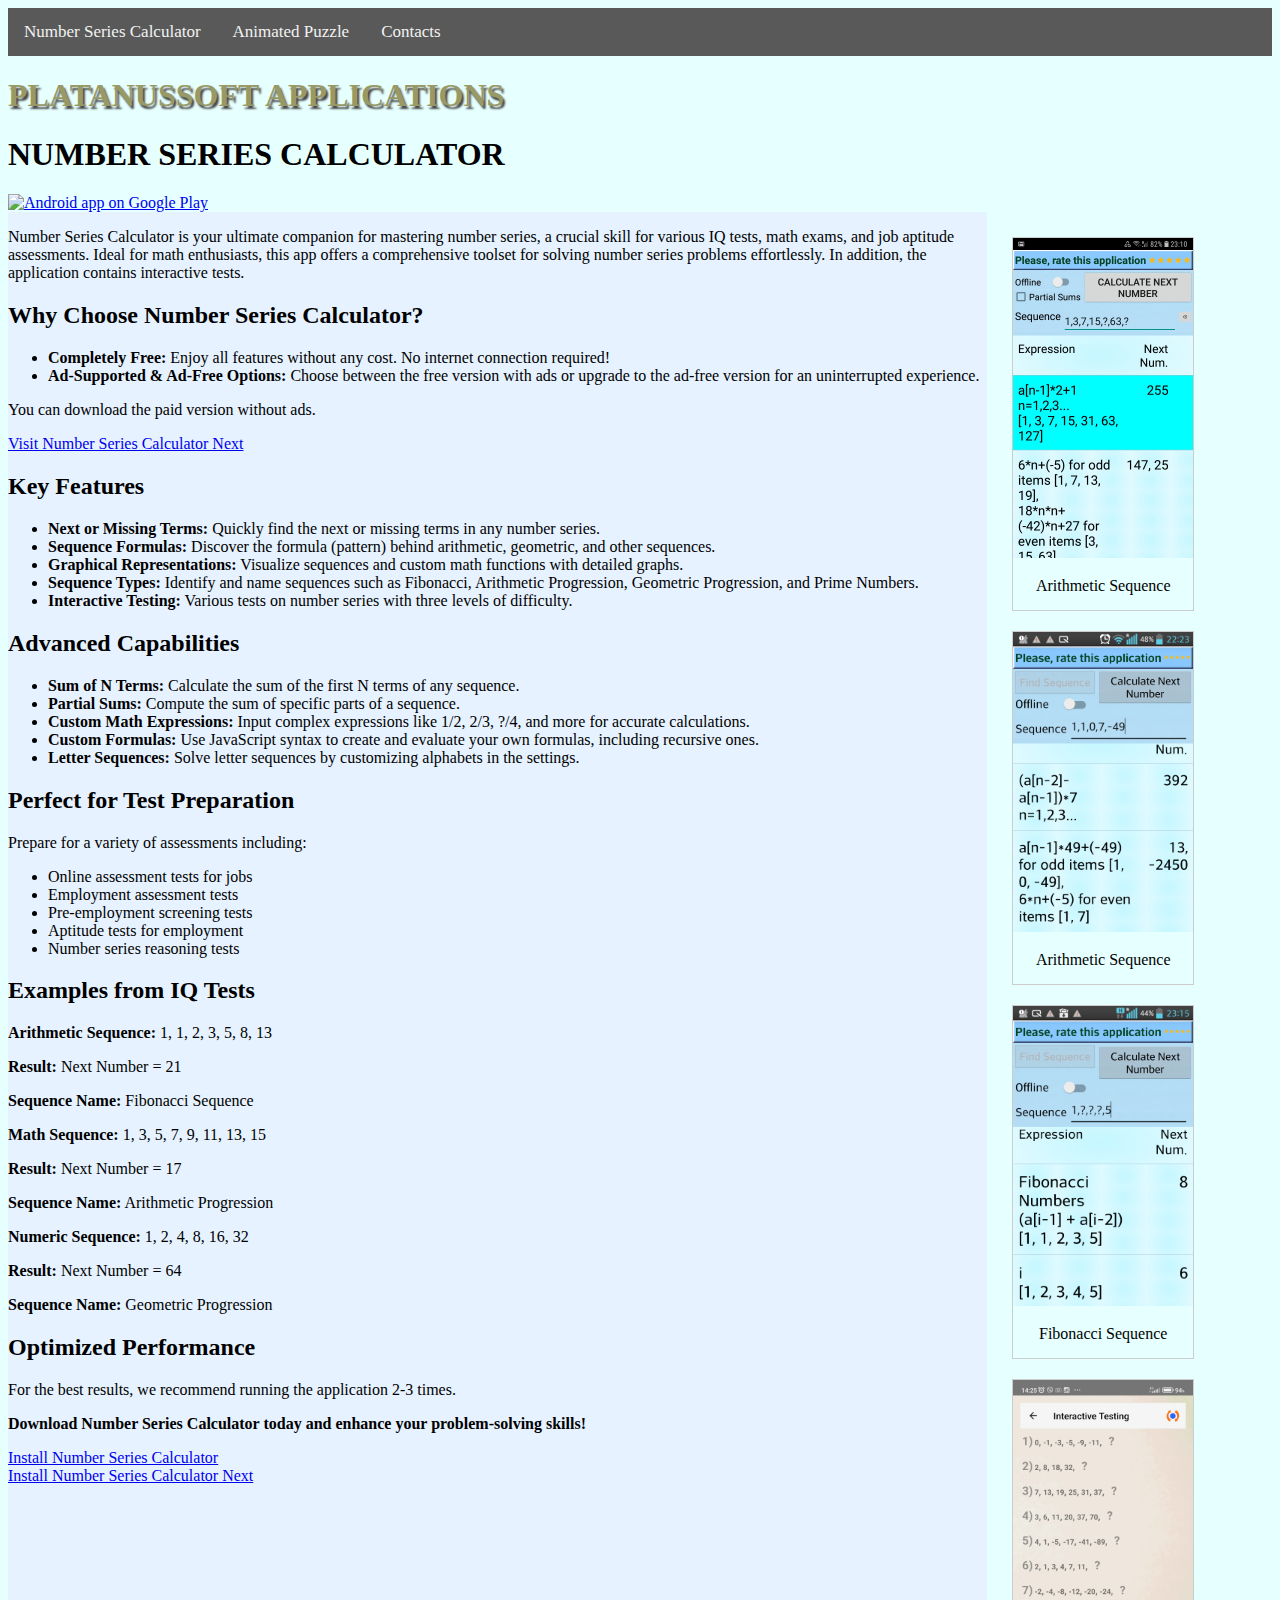
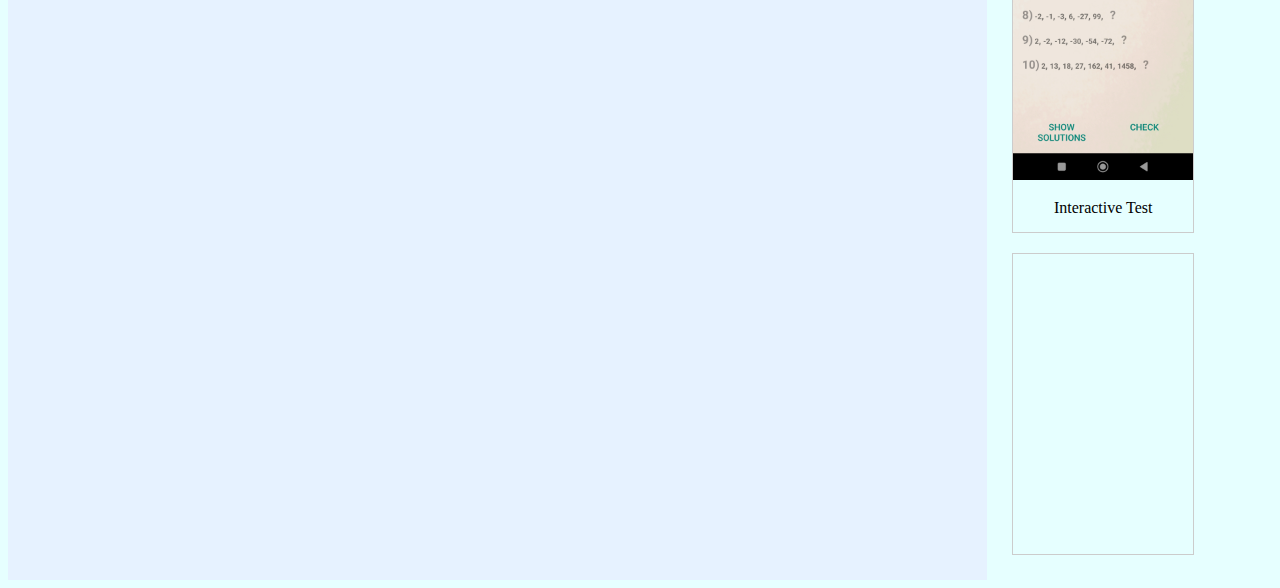
==== commit 62817f72: "new" ====
--- a/index.html
+++ b/index.html
@@ -3,7 +3,7 @@
 <head>
 
     <title>Number Series Calculator is your ultimate companion for mastering number series, a crucial skill for various IQ tests and Math Exams!</title>
-	<meta name="description" content="Number Series Calculator and Animated Puzzle. 
+    <meta name="description" content="Number Series Calculator and Animated Puzzle.
 				Number Series Calculator can be useful for self learning the number
 				sequences used in IQ Tests.">
 
@@ -63,27 +63,81 @@
             clear: left;
         }
 
-		.gallery img, .gallery iframe {
-			max-width: 100%;
-			height: auto;
-		}
-
-		#youtube {
-			display: flex;			
-			/*flex-wrap: wrap;*/
-			/*justify-content: center;*/
-			/*gap: 10px; */
-		}
-
-		.gallery {
-			flex: 1 1 300px; 
-			max-width: 100%;
-			text-align: center;
-		}
+        .gallery img, .gallery iframe {
+            max-width: 100%;
+            height: auto;
+        }
+
+        #youtube {
+            display: flex;
+            /*flex-wrap: wrap;*/
+            /*justify-content: center;*/
+            /*gap: 10px; */
+        }
+
+        .gallery {
+            flex: 1 1 300px;
+            max-width: 100%;
+            text-align: center;
+        }
+
+        .container {
+            display: flex;
+            width: 100%;
+        }
+
+        .left {
+            width: 75%;
+            padding: 20px;
+        }
+
+        .right {
+            width: 25%;
+            display: flex;
+            flex-direction: column;
+            gap: 10px;
+            padding: 20px;
+        }
+
+        .main {
+            display: flex;
+            justify-content: space-between;
+            margin: 0;
+            flex-direction: row;
+        }
     </style>
-	
-	<script data-ad-client="ca-pub-1234247991321428" async src="https://pagead2.googlesyndication.com/pagead/js/adsbygoogle.js"></script>
-	
+
+
+    <script>
+        function openImageWindow(url) {
+            const newWindow = window.open("", "_blank", "width=800,height=600");
+            newWindow.document.write(`
+                <!DOCTYPE html>
+                <html lang="en">
+                <head>
+                  <meta charset="UTF-8">
+                  <title>Image View</title>
+                  <style>
+                    body { text-align: center; font-family: sans-serif; margin: 0; padding: 20px; }
+                    img { max-width: 100%; height: auto; }
+                    button { margin-top: 20px; padding: 10px 20px; font-size: 16px; }
+                  </style>
+                </head>
+                <body>
+                  <img src="${url}" alt="Image">
+                  <div>
+                    <button onclick="window.close()">Close</button>
+                  </div>
+                </body>
+                </html>
+              `);
+        }
+    </script>
+
+    <script data-ad-client="ca-pub-1234247991321428" async src="https://pagead2.googlesyndication.com/pagead/js/adsbygoogle.js">
+    </script>
+
+
 </head>
 <body style="background-color:#e6ffff;">
 
@@ -101,23 +155,151 @@
 
     <h1 class="title">PLATANUSSOFT APPLICATIONS</h1>
 
-    
-
-
-
-    
-
-    <div style="background-color: #e6f2ff; ">
-
-        <h1>NUMBER SERIES CALCULATOR</h1>
-
-        <a href="https://play.google.com/store/apps/details?id=com.expressionfinder">
-            <img alt="Android app on Google Play"
-                 src="https://developer.android.com/images/brand/en_app_rgb_wo_45.png" />
-        </a>
-
-        <div style="display: flex; flex-direction: row; flex-wrap: wrap; ">
-
+
+    <h1>NUMBER SERIES CALCULATOR</h1>
+
+    <a href="https://play.google.com/store/apps/details?id=com.expressionfinder">
+        <img alt="Android app on Google Play"
+             src="https://developer.android.com/images/brand/en_app_rgb_wo_45.png" />
+    </a>
+
+    <div class="main">
+
+        <div class="container" style="background-color: #e6f2ff; ">
+
+
+
+            <!--
+                <div style="display: flex; flex-direction: row; flex-wrap: wrap; ">
+
+                    <div class="gallery">
+                        <a target="_blank" href="screen1.png">
+                            <img src="screen1.png" alt="Arithmetic Sequence" width="600"
+                                 height="400">
+                        </a>
+                        <div class="desc">Arithmetic Sequence</div>
+                    </div>
+
+                    <div class="gallery">
+                        <a target="_blank" href="screen2.png">
+                            <img src="screen2.png" alt="Arithmetic Sequence" width="600"
+                                 height="400">
+                        </a>
+                        <div class="desc">Arithmetic Sequence</div>
+                    </div>
+
+                    <div class="gallery">
+                        <a target="_blank" href="screen3.png">
+                            <img src="screen3.png" alt="Fibonacci Sequence" width="600"
+                                 height="400">
+                        </a>
+                        <div class="desc">Fibonacci Sequence</div>
+                    </div>
+
+                    <div class="gallery">
+                        <a target="_blank" href="screen4.png">
+                            <img src="screen4.png" alt="Arithmetic Sequence" width="600"
+                                 height="400">
+                        </a>
+                        <div class="desc">Interactive Test</div>
+                    </div>
+
+
+                    <div class="gallery" id="youtube">
+
+                        <iframe width="560" height="315" src="https://www.youtube.com/embed/m0I79JWPLYk" frameborder="0" allow="accelerometer; autoplay; encrypted-media; gyroscope; picture-in-picture" allowfullscreen></iframe>
+
+                    </div>
+
+
+                </div>
+            -->
+
+            <div class="clearclass">
+
+
+
+                <!--<h1>Number Series Calculator</h1>-->
+                <p>Number Series Calculator is your ultimate companion for mastering number series, a crucial skill for various IQ tests, math exams, and job aptitude assessments. Ideal for math enthusiasts, this app offers a comprehensive toolset for solving number series problems effortlessly. In addition, the application contains interactive tests.</p>
+
+                <h2>Why Choose Number Series Calculator?</h2>
+                <ul>
+                    <li><strong>Completely Free:</strong> Enjoy all features without any cost. No internet connection required!</li>
+                    <li><strong>Ad-Supported & Ad-Free Options:</strong> Choose between the free version with ads or upgrade to the ad-free version for an uninterrupted experience.</li>
+                </ul>
+
+                <p>You can download the paid version without ads.</p>
+                <p><a href="https://play.google.com/store/apps/details?id=com.numberseriescalculator">Visit Number Series Calculator Next</a></p>
+
+                <h2>Key Features</h2>
+                <ul>
+                    <li><strong>Next or Missing Terms:</strong> Quickly find the next or missing terms in any number series.</li>
+                    <li><strong>Sequence Formulas:</strong> Discover the formula (pattern) behind arithmetic, geometric, and other sequences.</li>
+                    <li><strong>Graphical Representations:</strong> Visualize sequences and custom math functions with detailed graphs.</li>
+                    <li><strong>Sequence Types:</strong> Identify and name sequences such as Fibonacci, Arithmetic Progression, Geometric Progression, and Prime Numbers.</li>
+                    <li><strong>Interactive Testing:</strong> Various tests on number series with three levels of difficulty.</li>
+                </ul>
+
+                <h2>Advanced Capabilities</h2>
+                <ul>
+                    <li><strong>Sum of N Terms:</strong> Calculate the sum of the first N terms of any sequence.</li>
+                    <li><strong>Partial Sums:</strong> Compute the sum of specific parts of a sequence.</li>
+                    <li><strong>Custom Math Expressions:</strong> Input complex expressions like 1/2, 2/3, ?/4, and more for accurate calculations.</li>
+                    <li><strong>Custom Formulas:</strong> Use JavaScript syntax to create and evaluate your own formulas, including recursive ones.</li>
+                    <li><strong>Letter Sequences:</strong> Solve letter sequences by customizing alphabets in the settings.</li>
+                </ul>
+
+                <h2>Perfect for Test Preparation</h2>
+                <p>Prepare for a variety of assessments including:</p>
+                <ul>
+                    <li>Online assessment tests for jobs</li>
+                    <li>Employment assessment tests</li>
+                    <li>Pre-employment screening tests</li>
+                    <li>Aptitude tests for employment</li>
+                    <li>Number series reasoning tests</li>
+                </ul>
+
+                <h2>Examples from IQ Tests</h2>
+                <p><strong>Arithmetic Sequence:</strong> 1, 1, 2, 3, 5, 8, 13</p>
+                <p><strong>Result:</strong> Next Number = 21</p>
+                <p><strong>Sequence Name:</strong> Fibonacci Sequence</p>
+
+                <p><strong>Math Sequence:</strong> 1, 3, 5, 7, 9, 11, 13, 15</p>
+                <p><strong>Result:</strong> Next Number = 17</p>
+                <p><strong>Sequence Name:</strong> Arithmetic Progression</p>
+
+                <p><strong>Numeric Sequence:</strong> 1, 2, 4, 8, 16, 32</p>
+                <p><strong>Result:</strong> Next Number = 64</p>
+                <p><strong>Sequence Name:</strong> Geometric Progression</p>
+
+                <h2>Optimized Performance</h2>
+                <p>For the best results, we recommend running the application 2-3 times.</p>
+
+                <p><strong>Download Number Series Calculator today and enhance your problem-solving skills!</strong></p>
+
+                <div>
+                    <a href="https://play.google.com/store/apps/details?id=com.expressionfinder">
+                        Install
+                        Number Series Calculator
+                    </a><br>
+                    <a href="https://play.google.com/store/apps/details?id=com.numberseriescalculator">
+                        Install
+                        Number Series Calculator Next
+                    </a>
+                </div>
+
+                <br>
+                <br>
+
+
+
+
+                <br>
+                <br>
+
+            </div>
+        </div>
+        <div class="right">
             <div class="gallery">
                 <a target="_blank" href="screen1.png">
                     <img src="screen1.png" alt="Arithmetic Sequence" width="600"
@@ -133,7 +315,14 @@
                 </a>
                 <div class="desc">Arithmetic Sequence</div>
             </div>
-
+            <!--
+    <div class="gallery">
+        <a href="#" onclick="openImageWindow('screen2.png'); return false;">
+            <img src="screen2.png" alt="Arithmetic Sequence" width="600" height="400">
+        </a>
+        <div class="desc">Arithmetic Sequence</div>
+    </div>
+        -->
             <div class="gallery">
                 <a target="_blank" href="screen3.png">
                     <img src="screen3.png" alt="Fibonacci Sequence" width="600"
@@ -157,92 +346,8 @@
 
             </div>
 
-
         </div>
 
-        <div class="clearclass">
-
-
-
-            <!--<h1>Number Series Calculator</h1>-->
-            <p>Number Series Calculator is your ultimate companion for mastering number series, a crucial skill for various IQ tests, math exams, and job aptitude assessments. Ideal for math enthusiasts, this app offers a comprehensive toolset for solving number series problems effortlessly. In addition, the application contains interactive tests.</p>
-
-            <h2>Why Choose Number Series Calculator?</h2>
-            <ul>
-                <li><strong>Completely Free:</strong> Enjoy all features without any cost. No internet connection required!</li>
-                <li><strong>Ad-Supported & Ad-Free Options:</strong> Choose between the free version with ads or upgrade to the ad-free version for an uninterrupted experience.</li>
-            </ul>
-
-            <p>You can download the paid version without ads.</p>
-            <p><a href="https://play.google.com/store/apps/details?id=com.numberseriescalculator">Visit Number Series Calculator Next</a></p>
-
-            <h2>Key Features</h2>
-            <ul>
-                <li><strong>Next or Missing Terms:</strong> Quickly find the next or missing terms in any number series.</li>
-                <li><strong>Sequence Formulas:</strong> Discover the formula (pattern) behind arithmetic, geometric, and other sequences.</li>
-                <li><strong>Graphical Representations:</strong> Visualize sequences and custom math functions with detailed graphs.</li>
-                <li><strong>Sequence Types:</strong> Identify and name sequences such as Fibonacci, Arithmetic Progression, Geometric Progression, and Prime Numbers.</li>
-                <li><strong>Interactive Testing:</strong> Various tests on number series with three levels of difficulty.</li>
-            </ul>
-
-            <h2>Advanced Capabilities</h2>
-            <ul>
-                <li><strong>Sum of N Terms:</strong> Calculate the sum of the first N terms of any sequence.</li>
-                <li><strong>Partial Sums:</strong> Compute the sum of specific parts of a sequence.</li>
-                <li><strong>Custom Math Expressions:</strong> Input complex expressions like 1/2, 2/3, ?/4, and more for accurate calculations.</li>
-                <li><strong>Custom Formulas:</strong> Use JavaScript syntax to create and evaluate your own formulas, including recursive ones.</li>
-                <li><strong>Letter Sequences:</strong> Solve letter sequences by customizing alphabets in the settings.</li>
-            </ul>
-
-            <h2>Perfect for Test Preparation</h2>
-            <p>Prepare for a variety of assessments including:</p>
-            <ul>
-                <li>Online assessment tests for jobs</li>
-                <li>Employment assessment tests</li>
-                <li>Pre-employment screening tests</li>
-                <li>Aptitude tests for employment</li>
-                <li>Number series reasoning tests</li>
-            </ul>
-
-            <h2>Examples from IQ Tests</h2>
-            <p><strong>Arithmetic Sequence:</strong> 1, 1, 2, 3, 5, 8, 13</p>
-            <p><strong>Result:</strong> Next Number = 21</p>
-            <p><strong>Sequence Name:</strong> Fibonacci Sequence</p>
-
-            <p><strong>Math Sequence:</strong> 1, 3, 5, 7, 9, 11, 13, 15</p>
-            <p><strong>Result:</strong> Next Number = 17</p>
-            <p><strong>Sequence Name:</strong> Arithmetic Progression</p>
-
-            <p><strong>Numeric Sequence:</strong> 1, 2, 4, 8, 16, 32</p>
-            <p><strong>Result:</strong> Next Number = 64</p>
-            <p><strong>Sequence Name:</strong> Geometric Progression</p>
-
-            <h2>Optimized Performance</h2>
-            <p>For the best results, we recommend running the application 2-3 times.</p>
-
-            <p><strong>Download Number Series Calculator today and enhance your problem-solving skills!</strong></p>
-
-            <div>
-                <a href="https://play.google.com/store/apps/details?id=com.expressionfinder">
-                    Install
-                    Number Series Calculator
-                </a><br>
-                <a href="https://play.google.com/store/apps/details?id=com.numberseriescalculator">
-                    Install
-                    Number Series Calculator Next
-                </a>
-            </div>
-
-            <br>
-            <br>
-
-
-
-
-            <br>
-            <br>
-
-        </div>
     </div>
 
 
